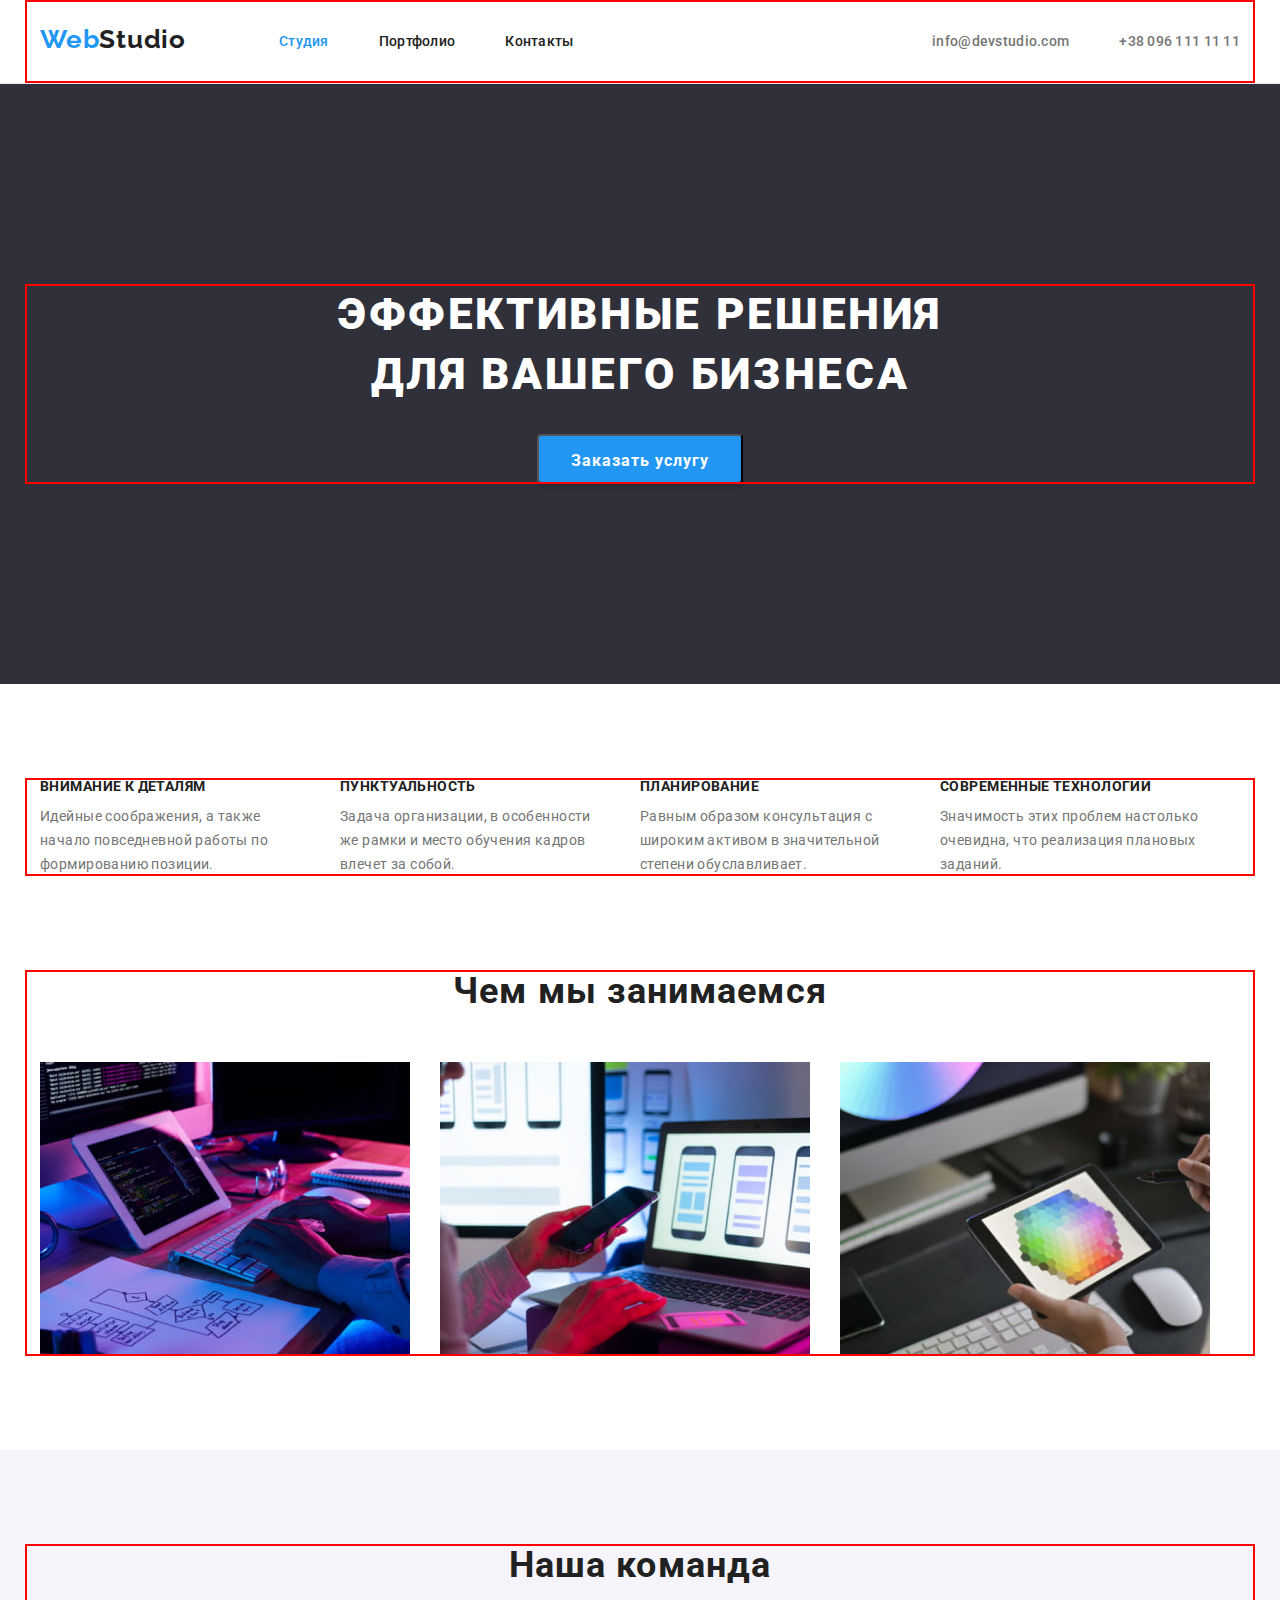
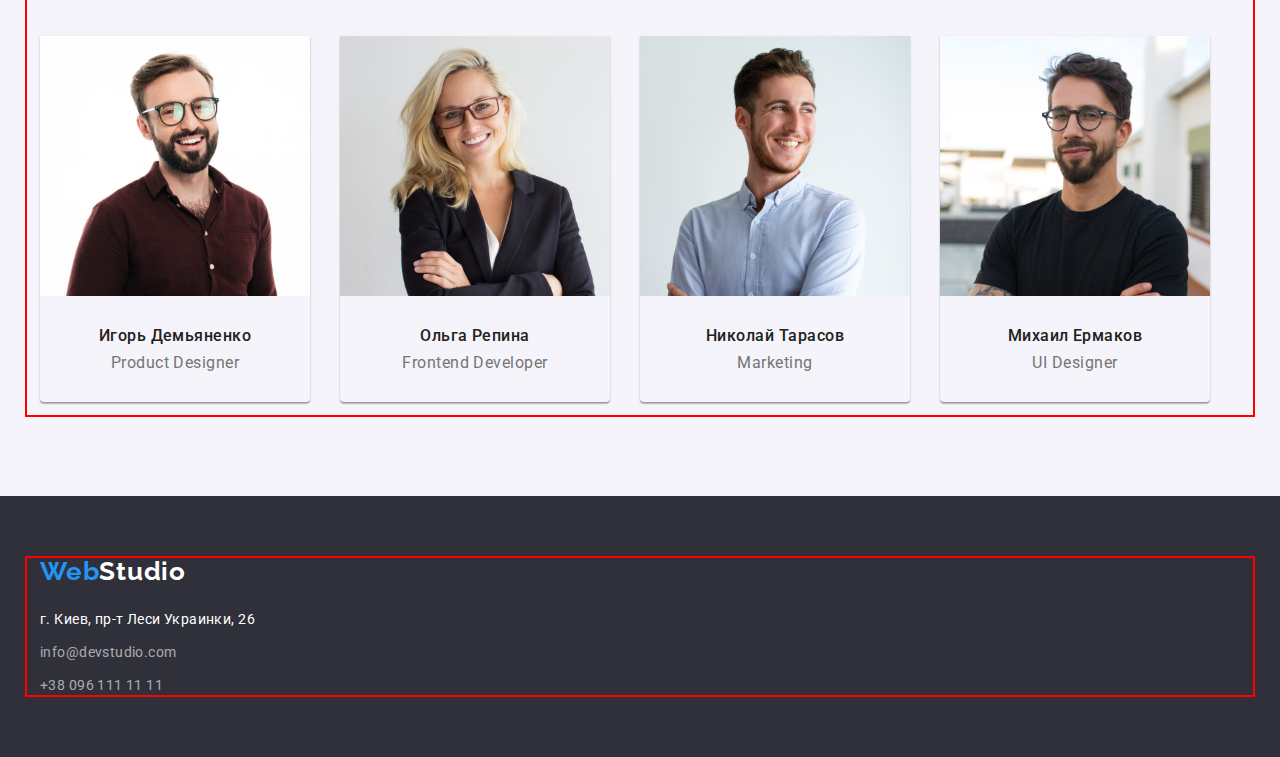
==== index.html @ 6bc3763d "Initial commit" ====
<!DOCTYPE html>
<html lang="ru">
  <head>
    <meta charset="UTF-8" />
    <meta http-equiv="X-UA-Compatible" content="IE=edge" />
    <meta name="viewport" content="width=device-width, initial-scale=1.0" />
    <title>WebStudio</title>

    <!-- Normalize start -->
    <link
      rel="stylesheet"
      href="https://cdnjs.cloudflare.com/ajax/libs/modern-normalize/1.1.0/modern-normalize.min.css"
      integrity="sha512-wpPYUAdjBVSE4KJnH1VR1HeZfpl1ub8YT/NKx4PuQ5NmX2tKuGu6U/JRp5y+Y8XG2tV+wKQpNHVUX03MfMFn9Q=="
      crossorigin="anonymous"
      referrerpolicy="no-referrer"
    />
    <!-- Normalize and -->

    <!--Fonts start-->
    <link rel="preconnect" href="https://fonts.googleapis.com" />
    <link rel="preconnect" href="https://fonts.gstatic.com" crossorigin />
    <link
      href="https://fonts.googleapis.com/css2?family=Raleway:wght@700&family=Roboto:wght@400;500;700;900&display=swap"
      rel="stylesheet"
    />
    <!--Fonts end-->

    <link rel="stylesheet" href="./css/styles.css" />
  </head>
  <body>
    <!--header section-->

    <header class="header">
      <div class="conteiner header-conteiner">
        <nav class="header-nav">
          <ul class="header-list list">
            <li>
              <a class="logo link loglin" href="" lang="en"
                >Web<span class="logo-word link">Studio</span>
              </a>
            </li>
            <li class="header-item">
              <a class="header-link header-link-current link" href="">Студия</a>
            </li>
            <li class="header-item">
              <a class="header-link link" href="./portfolio.html">Портфолио</a>
            </li>
            <li class="header-item">
              <a class="header-link link" href="">Контакты</a>
            </li>
          </ul>
        </nav>

        <ul class="header-contacts list">
          <li>
            <a class="contacts-link link conttel" href="mailto:info@devstudio.com"
              >info@devstudio.com</a
            >
          </li>
          <li><a class="contacts-link link" href="tel:+380961111111">+38 096 111 11 11</a></li>
        </ul>
      </div>
    </header>

    <!--main section-->

    <main>
      <!--hero section-->

      <section class="hero-section">
        <div class="conteiner">
          <h1 class="hero-title">
            Эффективные решения <br />
            для вашего бизнеса
          </h1>

          <button class="btn darc-btn" type="button">Заказать услугу</button>
        </div>
      </section>

      <!--Особенности-->

      <section class="feature-section">
        <div class="conteiner">
          <h2 hidden>Особенности</h2>
          <ul class="feature-list list">
            <li class="feature-item">
              <h2 class="feature-item-title">Внимание к деталям</h2>
              <p class="feature-item-uppertitle">
                Идейные соображения, a также начало повседневной работы по формированию позиции.
              </p>
            </li>

            <li class="feature-item">
              <h2 class="feature-item-title">Пунктуальность</h2>
              <p class="feature-item-uppertitle">
                Задача организации, в особенности же рамки и место обучения кадров влечет за собой.
              </p>
            </li>

            <li class="feature-item">
              <h2 class="feature-item-title">Планирование</h2>
              <p class="feature-item-uppertitle">
                Равным образом консультация с широким активом в значительной степени обуславливает.
              </p>
            </li>

            <li class="feature-item">
              <h2 class="feature-item-title">Современные технологии</h2>
              <p class="feature-item-uppertitle">
                Значимость этих проблем настолько очевидна, что реализация плановых заданий.
              </p>
            </li>
          </ul>
        </div>
      </section>

      <!--Чем мы занимаемся-->

      <section class="about-section">
        <div class="conteiner">
          <h2 class="about-uppertitle">Чем мы занимаемся</h2>
          <ul class="about-list list">
            <li class="about-item">
              <img
                class="about-img"
                src="./images/about/сoding.jpg"
                alt="Программист за своим ПК"
                width="370"
                height="294"
              />
            </li>
            <li class="about-item">
              <img
                class="about-img"
                src="./images/about/design.jpg"
                alt="Разробка мобильного приложения"
                width="370"
                height="294"
              />
            </li>
            <li class="about-item">
              <img
                class="about-img"
                src="./images/about/decoration.jpg"
                alt="Палитра на планшети"
                width="370"
                height="294"
              />
            </li>
          </ul>
        </div>
      </section>

      <!--Наша команда-->

      <section class="team-section">
        <div class="conteiner">
          <h2 class="team-uppertitle">Наша команда</h2>
          <ul class="team-list list">
            <li class="team-item">
              <img
                class="team-img"
                src="./images/team/igor.jpg"
                alt="фото Игорь Демьяненко"
                width="270"
              />
              <div class="team-wrapper">
                <h3 class="team-name">Игорь Демьяненко</h3>
                <p class="team-position" lang="en">Product Designer</p>
              </div>
            </li>

            <li class="team-item">
              <img
                class="team-img"
                src="./images/team/olga.jpg"
                alt="фото Ольга Репина"
                width="270"
              />
              <div class="team-wrapper">
                <h3 class="team-name" lang="en">Ольга Репина</h3>
                <p class="team-position">Frontend Developer</p>
              </div>
            </li>

            <li class="team-item">
              <img
                class="team-img"
                src="./images/team/nikalay.jpg"
                alt="фото Николай Тарасов"
                width="270"
              />
              <div class="team-wrapper">
                <h3 class="team-name">Николай Тарасов</h3>
                <p class="team-position" lang="en">Marketing</p>
              </div>
            </li>

            <li class="team-item">
              <img
                class="team-img"
                src="./images/team/mikhail.jpg"
                alt="фото Михаил Ермаков"
                width="270"
              />
              <div class="team-wrapper">
                <h3 class="team-name">Михаил Ермаков</h3>
                <p class="team-position" lang="en">UI Designer</p>
              </div>
            </li>
          </ul>
        </div>
      </section>
    </main>

    <!--footer section-->

    <footer class="footer">
      <div class="conteiner">
        <a class="logo link footlog" href="" lang="en"
          >Web<span class="footer-logo-word link">Studio</span>
        </a>

        <address class="footer-contacts">
          <ul class="contacts-list list">
            <li class="contacts-item">
              <a
                class="contacts-link-add link"
                href="https://goo.gl/maps/pwJf7TVeDmPE7f2x8"
                target="_blank"
                rel="noopener noreferrer"
                >г. Киев, пр-т Леси Украинки, 26</a
              >
            </li>
            <li class="contacts-item">
              <a class="footer-contacts-link link" href="mailto:info@devstudio.com"
                >info@devstudio.com</a
              >
            </li>
            <li class="contacts-item">
              <a class="footer-contacts-link link" href="tel:+380961111111">+38 096 111 11 11</a>
            </li>
          </ul>
        </address>
      </div>
    </footer>
  </body>
</html>
---- css/styles.css ----
:root {
  /* fonts */
  --main-font: 'Roboto', sans-serif;
  --secondary-font: 'Raleway', sans-serif;

  /* text color */
  --title-text-cl: #212121;
  --uppertitle-cl: #757575;

  /* bg color */
  --grey-bg-cl: #757575;
  --dark-bg-cl: #2f303a;
  --acent-cl: #2196f3;

  /* others */
  --indent: 30px;
  --items: 4;
}

/* reset styles */

a {
  text-decoration: none;
  color: currentColor;
}

h1,
h2,
h3,
h4,
p {
  list-style: none;
  margin: 0;
}
ul {
  list-style: none;
  padding: 0;
  margin: 0;
}

img {
  display: block;
}

.link {
  text-decoration: none;
  color: currentColor;
}

.list {
  list-style: none;
}
.logo {
  font-family: var(--secondary-font);
  color: #2196f3;
  font-weight: 700;
  font-size: 26px;
  line-height: calc(31 / 26);
  letter-spacing: 0.03em;
}

.logo-word {
  color: var(--title-text-cl);
}
.footer-logo-word {
  color: #ffffff;
}

/* base style */

body {
  font-family: var(--main-font);
  color: var(--title-text-cl);
  margin: 0;
}

.conteiner {
  width: 1200px;
  margin-left: auto;
  margin-right: auto;
  padding-left: 15px;
  padding-right: 15px;
  outline: 2px solid red;
  outline-offset: -2px;
}

/* header */

.header {
  border-bottom: 1px solid #ececec;
  background-color: #ffffff;
}

.header-link {
  display: block;
  padding-top: 32px;
  padding-bottom: 32px;

  font-weight: 500;
  font-size: 14px;
  line-height: calc(16 / 12);
  letter-spacing: 0.02em;
  color: var(--title-text-cl);
}

.header-link:hover,
.header-link:focus {
  color: var(--acent-cl);
}

.header-link-current {
  color: var(--acent-cl);
}

.header-conteiner {
  display: flex;
  align-items: center;
}

.header-contacts {
  display: flex;
  margin-left: auto;

  font-weight: 500;
  font-size: 14px;
  line-height: calc(16 / 14);
  letter-spacing: 0.02em;
}

.loglin {
  display: flex;
  margin-top: 24px;
}

.contacts-link {
  color: #757575;
}

.conttel {
  margin-right: 50px;
}

.contacts-link:hover,
.contacts-link:focus {
  color: var(--acent-cl);
}

.header-list {
  display: flex;
}

.header-item {
  margin-left: 93px;
}

.header-list .header-item + .header-item {
  margin-left: 50px;
}

/* btn */

.btn:hover,
.btn:focus {
  background-color: #2587d6;
}
.btn {
  font-family: 'Roboto';
  cursor: pointer;
  font-weight: 700;
  font-size: 16px;
  line-height: calc(30 / 16);
  letter-spacing: 0.06em;
  color: #ffffff;
  background: var(--acent-cl);
}
.light-btn {
  padding-top: 6px;
  padding-bottom: 6px;
  padding-left: 22px;
  padding-right: 22px;

  font-weight: 500;
  font-size: 16px;
  line-height: calc(26 / 16);
  letter-spacing: 0.03em;

  border-radius: 4px;

  color: #212121;
  background: #f5f4fa;
}
.darc-btn {
  text-align: center;
  min-width: 200px;
  height: 50px;
  left: 700px;
  top: 430px;
  padding: 10px 32px;
  box-shadow: 0px 4px 4px rgba(0, 0, 0, 0.15);
  border-radius: 4px;
}

.current-btn {
  background-color: var(--acent-cl);
}

/* hero section */

.hero-section {
  text-align: center;
  padding-top: 200px;
  padding-bottom: 200px;

  color: #ffffff;
  background-color: var(--dark-bg-cl);
}

.hero-title {
  font-weight: 900;
  font-size: 44px;
  line-height: calc(60 / 44);
  letter-spacing: 0.06em;
  text-transform: uppercase;
  margin-bottom: 30px;
}

.feature-section {
  padding-top: 94px;
  padding-bottom: 94px;
}

.feature-item-title {
  font-weight: 700;
  font-size: 14px;
  line-height: calc(16 / 14);
  letter-spacing: 0.03em;
  text-transform: uppercase;
  color: #212121;
  margin-bottom: 10px;
}

.feature-item-uppertitle {
  font-weight: 400;
  font-size: 14px;
  line-height: calc(24 / 14);
  letter-spacing: 0.03em;
  color: #757575;
}

.feature-item {
  width: 270px;
  margin-right: 30px;
}

.feature-list {
  display: flex;
}

.feature-item:last-child {
  margin-right: 0;
}

.about-list {
  display: flex;
}

.about-item {
  width: 370px;
}

.about-list .about-item + .about-item {
  margin-left: 30px;
}

.team-section {
  background-color: #f5f4fa;
  padding-top: 94px;
  padding-bottom: 94px;
}

.about-section {
  padding-bottom: 94px;
}

.team-uppertitle {
  margin-bottom: 50px;
  text-align: center;
}

.about-uppertitle {
  margin-bottom: 50px;
  text-align: center;
}

.about-uppertitle,
.team-uppertitle {
  font-weight: 700;
  font-size: 36px;
  line-height: calc(42 / 36);
  letter-spacing: 0.03em;
  color: #212121;
}

.team-name {
  margin-bottom: 8px;
  text-align: center;
  font-weight: 500;
  font-size: 16px;
  line-height: calc(19 / 16);
  letter-spacing: 0.03em;

  color: #212121;
}
.team-position {
  text-align: center;
  font-weight: 400;
  font-size: 16px;
  line-height: calc(19 / 16);
  letter-spacing: 0.03em;

  color: #757575;
}

.team-list {
  display: flex;
  margin: -15px;
}

.team-item {
  margin: 15px;
  box-shadow: 0px 1px 3px rgba(0, 0, 0, 0.12), 0px 1px 1px rgba(0, 0, 0, 0.14),
    0px 2px 1px rgba(0, 0, 0, 0.2);
  border-radius: 0px 0px 4px 4px;
}

.team-wrapper {
  padding-top: 30px;
  padding-bottom: 30px;
  padding-left: 5px;
  padding-right: 5px;
}

/* footer */

.footer {
  background-color: var(--dark-bg-cl);
  padding-top: 60px;
  padding-bottom: 60px;
}

.footlog {
  display: flex;
  margin-bottom: 20px;
}

.contacts-list {
  font-family: 'Roboto';
  font-style: normal;
  font-weight: 400;
  font-size: 14px;
  line-height: calc(24 / 14);
  letter-spacing: 0.03em;
  color: #ffffff;
}
.contacts-link-add {
  font-family: 'Roboto';
  font-style: normal;
  font-weight: 400;
  font-size: 14px;
  line-height: calc(24 / 14);
  letter-spacing: 0.03em;
}
.footer-contacts-link {
  color: rgba(255, 255, 255, 0.6);
}

.contacts-list .contacts-item + .contacts-item {
  margin-top: 9px;
}

/* Портфолио */

.portfolio-sections {
  padding-top: 94px;
  padding-bottom: 94px;
}

.portfolio-title {
  margin-bottom: 4px;
  font-weight: 700;
  font-size: 18px;
  line-height: calc(36 / 18);
  letter-spacing: 0.06em;
  color: #212121;
}

.portfolio-subtitle {
  font-weight: 400;
  font-size: 16px;
  line-height: calc(30 / 16);
  letter-spacing: 0.03em;
  color: #757575;
}

.portfolio-menu {
  margin-bottom: 50px;
  display: flex;
  justify-content: center;
  gap: 8px;
}

.content-list {
  box-sizing: border-box;
  flex-basis: calc((100% - var(--indent) * (var(--items) - 1)) / var(--items));
}

.portfolio-content {
  display: flex;
  flex-wrap: wrap;
  gap: var(--indent);
}

.flex-portfolio {
  border: 1px solid #eeeeee;
  border-top: none;
  padding: 20px 24px;
}

/* Контакты */
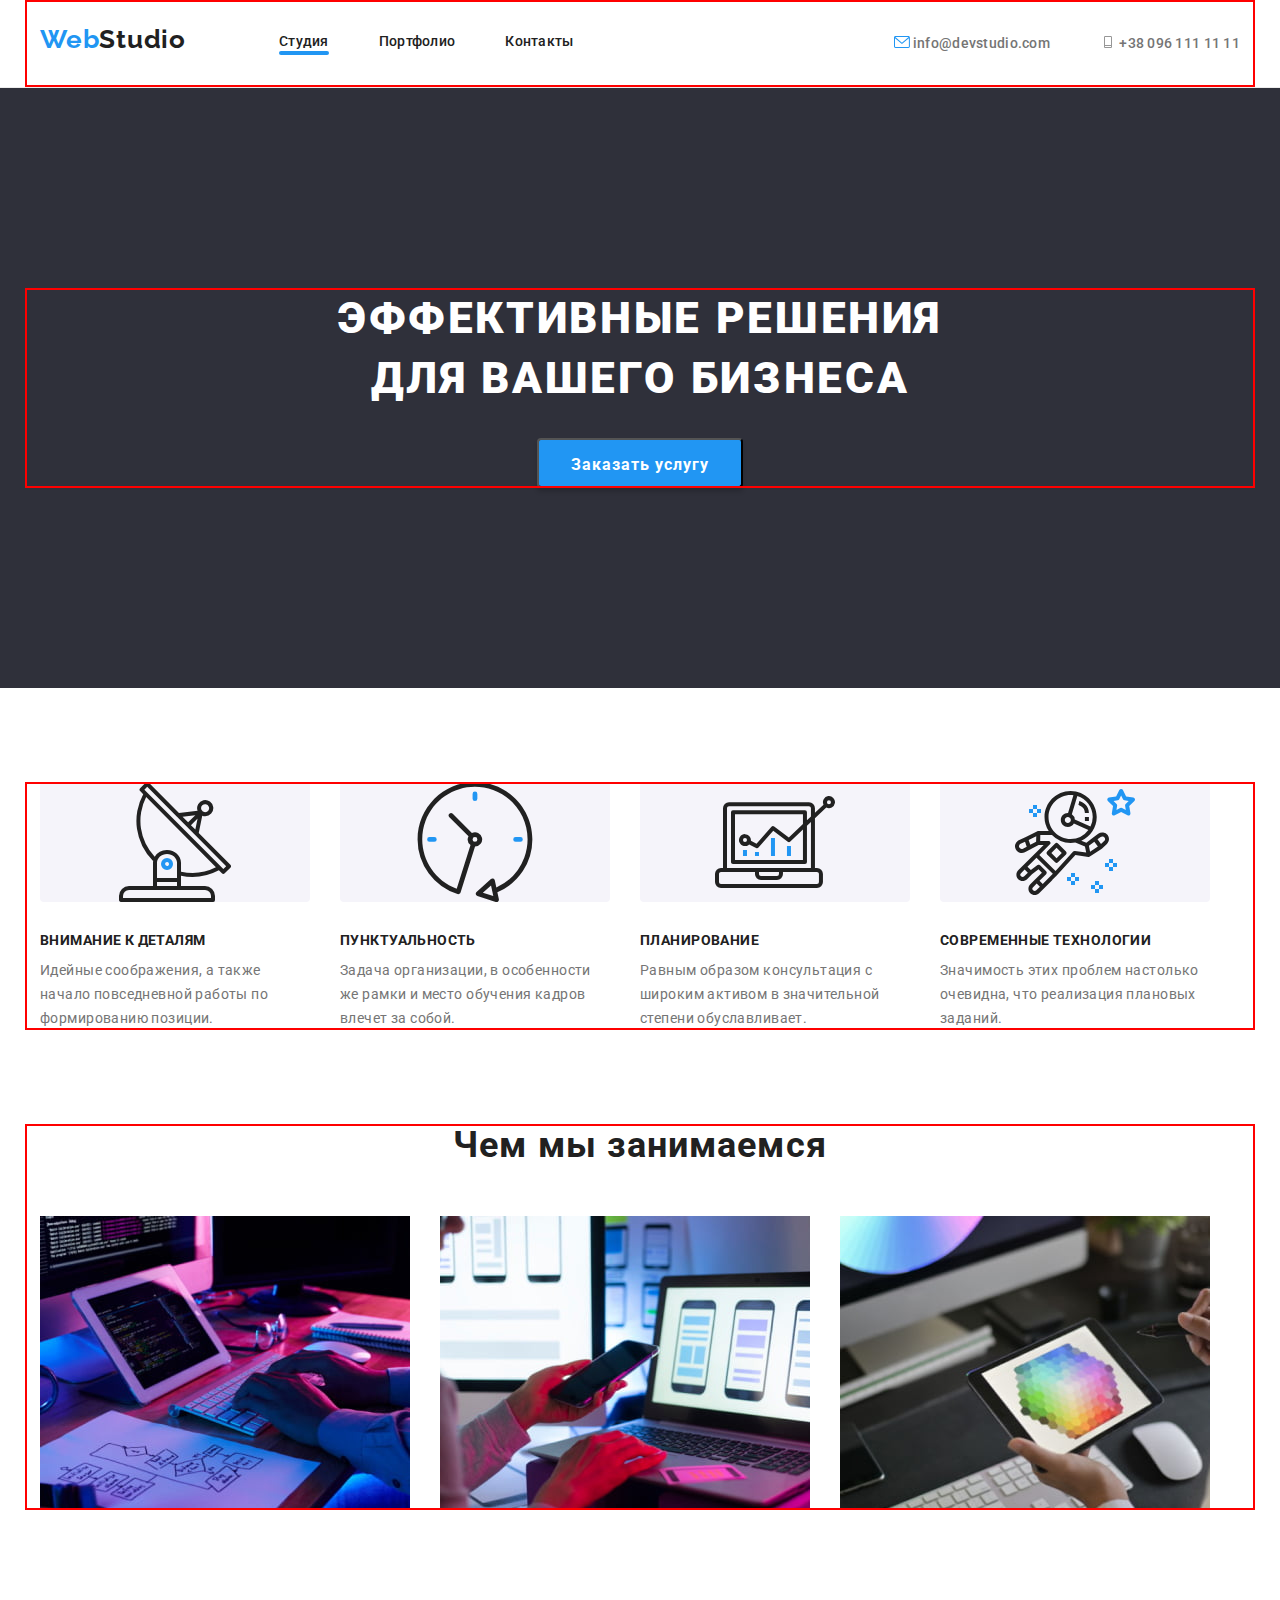
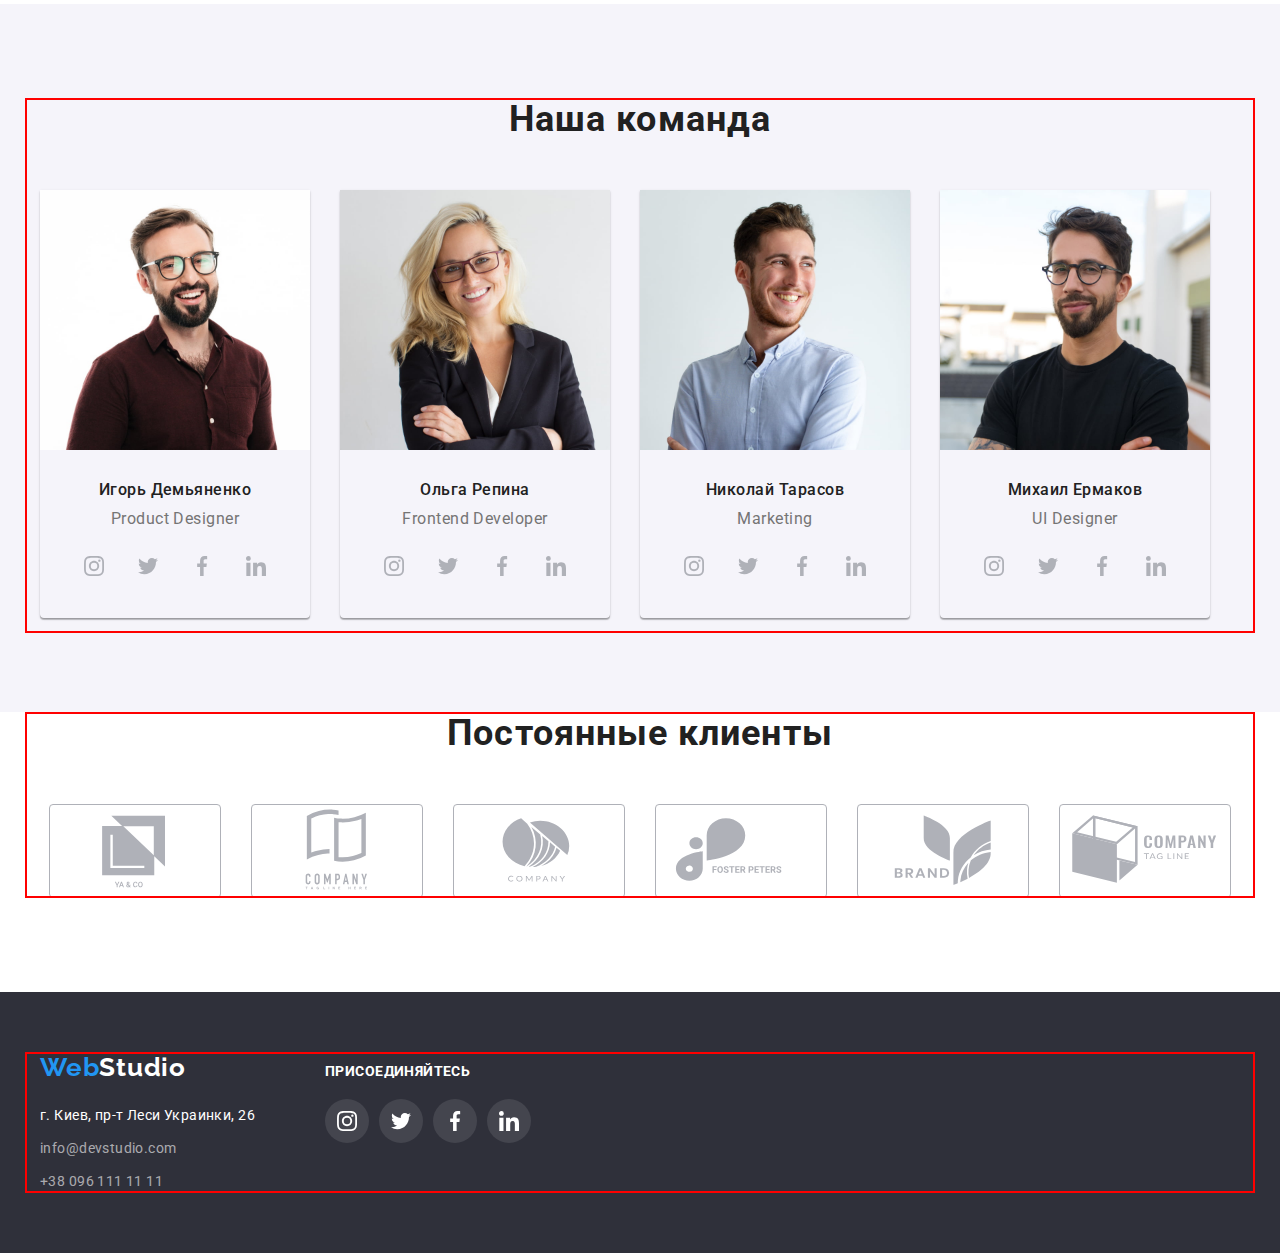
==== commit b64b6757: "4" ====
--- a/index.html
+++ b/index.html
@@ -27,6 +27,7 @@
 
     <link rel="stylesheet" href="./css/styles.css" />
   </head>
+
   <body>
     <!--header section-->
 
@@ -53,11 +54,21 @@
 
         <ul class="header-contacts list">
           <li>
-            <a class="contacts-link link conttel" href="mailto:info@devstudio.com"
-              >info@devstudio.com</a
+            <a class="contacts-link link conttel" href="mailto:info@devstudio.com">
+              <svg class="header-icon icon" width="16" height="12">
+                <use href="./images/icons.svg#icon-envelope-hover"></use>
+              </svg>
+              info@devstudio.com
+            </a>
+          </li>
+          <li>
+            <a class="contacts-link link" href="tel:+380961111111">
+              <svg class="header-icon" width="16" height="12">
+                <use href="./images/icons.svg#icon-vector"></use>
+              </svg>
+              +38 096 111 11 11</a
             >
           </li>
-          <li><a class="contacts-link link" href="tel:+380961111111">+38 096 111 11 11</a></li>
         </ul>
       </div>
     </header>
@@ -85,6 +96,16 @@
           <h2 hidden>Особенности</h2>
           <ul class="feature-list list">
             <li class="feature-item">
+              <a
+                class="feature-link link"
+                href=""
+                target="_blank"
+                rel="noopener noreferrer"
+                aria-label="icon-antenna"
+              >
+                <svg class="feature-icon" width="270" height="120">
+                  <use href="./images/icons.svg#icon-antenna"></use></svg
+              ></a>
               <h2 class="feature-item-title">Внимание к деталям</h2>
               <p class="feature-item-uppertitle">
                 Идейные соображения, a также начало повседневной работы по формированию позиции.
@@ -92,6 +113,16 @@
             </li>
 
             <li class="feature-item">
+              <a
+                class="feature-link link"
+                href=""
+                target="_blank"
+                rel="noopener noreferrer"
+                aria-label="icon-clock"
+              >
+                <svg class="feature-icon" width="270" height="120">
+                  <use href="./images/icons.svg#icon-clock"></use></svg
+              ></a>
               <h2 class="feature-item-title">Пунктуальность</h2>
               <p class="feature-item-uppertitle">
                 Задача организации, в особенности же рамки и место обучения кадров влечет за собой.
@@ -99,6 +130,16 @@
             </li>
 
             <li class="feature-item">
+              <a
+                class="feature-link link"
+                href=""
+                target="_blank"
+                rel="noopener noreferrer"
+                aria-label="icon-diagram"
+              >
+                <svg class="feature-icon" width="270" height="120">
+                  <use href="./images/icons.svg#icon-diagram"></use></svg
+              ></a>
               <h2 class="feature-item-title">Планирование</h2>
               <p class="feature-item-uppertitle">
                 Равным образом консультация с широким активом в значительной степени обуславливает.
@@ -106,6 +147,16 @@
             </li>
 
             <li class="feature-item">
+              <a
+                class="feature-link link"
+                href=""
+                target="_blank"
+                rel="noopener noreferrer"
+                aria-label="icon-astronaut"
+              >
+                <svg class="feature-icon" width="270" height="120">
+                  <use href="./images/icons.svg#icon-astronaut"></use></svg
+              ></a>
               <h2 class="feature-item-title">Современные технологии</h2>
               <p class="feature-item-uppertitle">
                 Значимость этих проблем настолько очевидна, что реализация плановых заданий.
@@ -168,6 +219,57 @@
               <div class="team-wrapper">
                 <h3 class="team-name">Игорь Демьяненко</h3>
                 <p class="team-position" lang="en">Product Designer</p>
+                <ul class="socials-list">
+                  <li class="socials-item">
+                    <a
+                      class="socials-link link"
+                      href=""
+                      target="_blank"
+                      rel="noopener noreferrer"
+                      aria-label="instagram"
+                    >
+                      <svg class="socials-icon" width="20" height="20">
+                        <use href="./images/icons.svg#icon-instagram"></use>
+                      </svg>
+                    </a>
+                  </li>
+                  <li class="socials-item">
+                    <a
+                      class="socials-link link"
+                      href=""
+                      target="_blank"
+                      rel="noopener noreferrer"
+                      aria-label="twitter"
+                    >
+                      <svg class="socials-icon" width="20" height="20">
+                        <use href="./images/icons.svg#icon-twitter"></use></svg
+                    ></a>
+                  </li>
+                  <li class="socials-item">
+                    <a
+                      class="socials-link link"
+                      href=""
+                      target="_blank"
+                      rel="noopener noreferrer"
+                      aria-label="facebook"
+                    >
+                      <svg class="socials-icon" width="20" height="20">
+                        <use href="./images/icons.svg#icon-facebook"></use></svg
+                    ></a>
+                  </li>
+                  <li class="socials-item">
+                    <a
+                      class="socials-link link"
+                      href=""
+                      target="_blank"
+                      rel="noopener noreferrer"
+                      aria-label="linkedin"
+                    >
+                      <svg class="socials-icon" width="20" height="20">
+                        <use href="./images/icons.svg#icon-linkedin"></use></svg
+                    ></a>
+                  </li>
+                </ul>
               </div>
             </li>
 
@@ -181,6 +283,57 @@
               <div class="team-wrapper">
                 <h3 class="team-name" lang="en">Ольга Репина</h3>
                 <p class="team-position">Frontend Developer</p>
+                <ul class="socials-list">
+                  <li class="socials-item">
+                    <a
+                      class="socials-link link"
+                      href=""
+                      target="_blank"
+                      rel="noopener noreferrer"
+                      aria-label="instagram"
+                    >
+                      <svg class="socials-icon" width="20" height="20">
+                        <use href="./images/icons.svg#icon-instagram"></use>
+                      </svg>
+                    </a>
+                  </li>
+                  <li class="socials-item">
+                    <a
+                      class="socials-link link"
+                      href=""
+                      target="_blank"
+                      rel="noopener noreferrer"
+                      aria-label="twitter"
+                    >
+                      <svg class="socials-icon" width="20" height="20">
+                        <use href="./images/icons.svg#icon-twitter"></use></svg
+                    ></a>
+                  </li>
+                  <li class="socials-item">
+                    <a
+                      class="socials-link link"
+                      href=""
+                      target="_blank"
+                      rel="noopener noreferrer"
+                      aria-label="facebook"
+                    >
+                      <svg class="socials-icon" width="20" height="20">
+                        <use href="./images/icons.svg#icon-facebook"></use></svg
+                    ></a>
+                  </li>
+                  <li class="socials-item">
+                    <a
+                      class="socials-link link"
+                      href=""
+                      target="_blank"
+                      rel="noopener noreferrer"
+                      aria-label="linkedin"
+                    >
+                      <svg class="socials-icon" width="20" height="20">
+                        <use href="./images/icons.svg#icon-linkedin"></use></svg
+                    ></a>
+                  </li>
+                </ul>
               </div>
             </li>
 
@@ -194,6 +347,57 @@
               <div class="team-wrapper">
                 <h3 class="team-name">Николай Тарасов</h3>
                 <p class="team-position" lang="en">Marketing</p>
+                <ul class="socials-list">
+                  <li class="socials-item">
+                    <a
+                      class="socials-link link"
+                      href=""
+                      target="_blank"
+                      rel="noopener noreferrer"
+                      aria-label="instagram"
+                    >
+                      <svg class="socials-icon" width="20" height="20">
+                        <use href="./images/icons.svg#icon-instagram"></use>
+                      </svg>
+                    </a>
+                  </li>
+                  <li class="socials-item">
+                    <a
+                      class="socials-link link"
+                      href=""
+                      target="_blank"
+                      rel="noopener noreferrer"
+                      aria-label="twitter"
+                    >
+                      <svg class="socials-icon" width="20" height="20">
+                        <use href="./images/icons.svg#icon-twitter"></use></svg
+                    ></a>
+                  </li>
+                  <li class="socials-item">
+                    <a
+                      class="socials-link link"
+                      href=""
+                      target="_blank"
+                      rel="noopener noreferrer"
+                      aria-label="facebook"
+                    >
+                      <svg class="socials-icon" width="20" height="20">
+                        <use href="./images/icons.svg#icon-facebook"></use></svg
+                    ></a>
+                  </li>
+                  <li class="socials-item">
+                    <a
+                      class="socials-link link"
+                      href=""
+                      target="_blank"
+                      rel="noopener noreferrer"
+                      aria-label="linkedin"
+                    >
+                      <svg class="socials-icon" width="20" height="20">
+                        <use href="./images/icons.svg#icon-linkedin"></use></svg
+                    ></a>
+                  </li>
+                </ul>
               </div>
             </li>
 
@@ -207,6 +411,57 @@
               <div class="team-wrapper">
                 <h3 class="team-name">Михаил Ермаков</h3>
                 <p class="team-position" lang="en">UI Designer</p>
+                <ul class="socials-list">
+                  <li class="socials-item">
+                    <a
+                      class="socials-link link"
+                      href=""
+                      target="_blank"
+                      rel="noopener noreferrer"
+                      aria-label="instagram"
+                    >
+                      <svg class="socials-icon" width="20" height="20">
+                        <use href="./images/icons.svg#icon-instagram"></use>
+                      </svg>
+                    </a>
+                  </li>
+                  <li class="socials-item">
+                    <a
+                      class="socials-link link"
+                      href=""
+                      target="_blank"
+                      rel="noopener noreferrer"
+                      aria-label="twitter"
+                    >
+                      <svg class="socials-icon" width="20" height="20">
+                        <use href="./images/icons.svg#icon-twitter"></use></svg
+                    ></a>
+                  </li>
+                  <li class="socials-item">
+                    <a
+                      class="socials-link link"
+                      href=""
+                      target="_blank"
+                      rel="noopener noreferrer"
+                      aria-label="facebook"
+                    >
+                      <svg class="socials-icon" width="20" height="20">
+                        <use href="./images/icons.svg#icon-facebook"></use></svg
+                    ></a>
+                  </li>
+                  <li class="socials-item">
+                    <a
+                      class="socials-link link"
+                      href=""
+                      target="_blank"
+                      rel="noopener noreferrer"
+                      aria-label="linkedin"
+                    >
+                      <svg class="socials-icon" width="20" height="20">
+                        <use href="./images/icons.svg#icon-linkedin"></use></svg
+                    ></a>
+                  </li>
+                </ul>
               </div>
             </li>
           </ul>
@@ -214,35 +469,179 @@
       </section>
     </main>
 
+    <!--Постоянные клиенты-->
+
+    <section class="clients-section">
+      <div class="conteiner">
+        <h2 class="clients-uppertitle">Постоянные клиенты</h2>
+        <ul class="clients-list list">
+          <li class="clients-item">
+            <a
+              class="clients-link link"
+              href=""
+              target="_blank"
+              rel="noopener noreferrer"
+              aria-label="logo-1"
+            >
+              <svg class="clients-icon" width="170" height="92">
+                <use href="./images/icons.svg#icon-logo-1"></use>
+              </svg>
+            </a>
+          </li>
+          <li class="clients-item">
+            <a
+              class="clients-link link"
+              href=""
+              target="_blank"
+              rel="noopener noreferrer"
+              aria-label="logo-2"
+            >
+              <svg class="clients-icon" width="170" height="92">
+                <use href="./images/icons.svg#icon-logo-2"></use>
+              </svg>
+            </a>
+          </li>
+          <li class="clients-item">
+            <a
+              class="clients-link link"
+              href=""
+              target="_blank"
+              rel="noopener noreferrer"
+              aria-label="logo-3"
+            >
+              <svg class="clients-icon" width="170" height="92">
+                <use href="./images/icons.svg#icon-logo-3"></use>
+              </svg>
+            </a>
+          </li>
+          <li class="clients-item">
+            <a
+              class="clients-link link"
+              href=""
+              target="_blank"
+              rel="noopener noreferrer"
+              aria-label="logo-4"
+            >
+              <svg class="clients-icon icon-logo-4" width="170" height="92">
+                <use href="./images/icons.svg#icon-logo-4"></use>
+              </svg>
+            </a>
+          </li>
+          <li class="clients-item">
+            <a
+              class="clients-link link"
+              href=""
+              target="_blank"
+              rel="noopener noreferrer"
+              aria-label="logo-5"
+            >
+              <svg class="clients-icon" width="170" height="92">
+                <use href="./images/icons.svg#icon-logo-5"></use>
+              </svg>
+            </a>
+          </li>
+          <li class="clients-item">
+            <a
+              class="clients-link link"
+              href=""
+              target="_blank"
+              rel="noopener noreferrer"
+              aria-label="logo-6"
+            >
+              <svg class="clients-icon" width="170" height="92">
+                <use href="./images/icons.svg#icon-logo-6"></use>
+              </svg>
+            </a>
+          </li>
+        </ul>
+      </div>
+    </section>
+
     <!--footer section-->
 
     <footer class="footer">
-      <div class="conteiner">
-        <a class="logo link footlog" href="" lang="en"
-          >Web<span class="footer-logo-word link">Studio</span>
-        </a>
-
-        <address class="footer-contacts">
-          <ul class="contacts-list list">
-            <li class="contacts-item">
-              <a
-                class="contacts-link-add link"
-                href="https://goo.gl/maps/pwJf7TVeDmPE7f2x8"
-                target="_blank"
-                rel="noopener noreferrer"
-                >г. Киев, пр-т Леси Украинки, 26</a
-              >
-            </li>
-            <li class="contacts-item">
-              <a class="footer-contacts-link link" href="mailto:info@devstudio.com"
-                >info@devstudio.com</a
-              >
-            </li>
-            <li class="contacts-item">
-              <a class="footer-contacts-link link" href="tel:+380961111111">+38 096 111 11 11</a>
+      <div class="conteiner foot-cont">
+        <div class="footer-conteiner">
+          <a class="logo link footlog" href="" lang="en"
+            >Web<span class="footer-logo-word link">Studio</span>
+          </a>
+
+          <address class="footer-contacts">
+            <ul class="contacts-list list">
+              <li class="contacts-item">
+                <a
+                  class="contacts-link-add link"
+                  href="https://goo.gl/maps/pwJf7TVeDmPE7f2x8"
+                  target="_blank"
+                  rel="noopener noreferrer"
+                  >г. Киев, пр-т Леси Украинки, 26</a
+                >
+              </li>
+              <li class="contacts-item">
+                <a class="footer-contacts-link link" href="mailto:info@devstudio.com"
+                  >info@devstudio.com</a
+                >
+              </li>
+              <li class="contacts-item">
+                <a class="footer-contacts-link link" href="tel:+380961111111">+38 096 111 11 11</a>
+              </li>
+            </ul>
+          </address>
+        </div>
+        <div class="conteiner-socials">
+          <h4 class="footer-socials">присоединяйтесь</h4>
+          <ul class="footer-socials-list">
+            <li class="footer-socials-item">
+              <a
+                class="footer-socials-link link"
+                href=""
+                target="_blank"
+                rel="noopener noreferrer"
+                aria-label="instagram"
+              >
+                <svg class="footer-socials-icon" width="20" height="20">
+                  <use href="./images/icons.svg#icon-instagram"></use>
+                </svg>
+              </a>
+            </li>
+            <li class="footer-socials-item">
+              <a
+                class="footer-socials-link link"
+                href=""
+                target="_blank"
+                rel="noopener noreferrer"
+                aria-label="twitter"
+              >
+                <svg class="footer-socials-icon" width="20" height="20">
+                  <use href="./images/icons.svg#icon-twitter"></use></svg
+              ></a>
+            </li>
+            <li class="footer-socials-item">
+              <a
+                class="footer-socials-link link"
+                href=""
+                target="_blank"
+                rel="noopener noreferrer"
+                aria-label="facebook"
+              >
+                <svg class="footer-socials-icon" width="20" height="20">
+                  <use href="./images/icons.svg#icon-facebook"></use></svg
+              ></a>
+            </li>
+            <li class="footer-socials-item">
+              <a
+                class="footer-socials-link link"
+                href=""
+                target="_blank"
+                rel="noopener noreferrer"
+                aria-label="linkedin"
+              >
+                <svg class="footer-socials-icon" width="20" height="20">
+                  <use href="./images/icons.svg#icon-linkedin"></use></svg
+              ></a>
             </li>
           </ul>
-        </address>
+        </div>
       </div>
     </footer>
   </body>
--- a/css/styles.css
+++ b/css/styles.css
@@ -108,8 +108,18 @@
   color: var(--acent-cl);
 }
 
-.header-link-current {
+.header-icon:hover,
+.header-icon:focus .header-link-current {
   color: var(--acent-cl);
+}
+
+.header-link-current::after {
+  content: ' ';
+  display: block;
+  width: 100%;
+  height: 4px;
+  border-radius: 2px;
+  background-color: var(--acent-cl);
 }
 
 .header-conteiner {
@@ -236,6 +246,7 @@
   letter-spacing: 0.03em;
   text-transform: uppercase;
   color: #212121;
+  margin-top: 30px;
   margin-bottom: 10px;
 }
 
@@ -287,13 +298,11 @@
   text-align: center;
 }
 
-.about-uppertitle {
+.about-uppertitle,
+.team-uppertitle,
+.clients-uppertitle {
   margin-bottom: 50px;
   text-align: center;
-}
-
-.about-uppertitle,
-.team-uppertitle {
   font-weight: 700;
   font-size: 36px;
   line-height: calc(42 / 36);
@@ -302,7 +311,7 @@
 }
 
 .team-name {
-  margin-bottom: 8px;
+  margin-bottom: 10px;
   text-align: center;
   font-weight: 500;
   font-size: 16px;
@@ -312,6 +321,7 @@
   color: #212121;
 }
 .team-position {
+  margin-bottom: 16px;
   text-align: center;
   font-weight: 400;
   font-size: 16px;
@@ -414,6 +424,12 @@
   flex-basis: calc((100% - var(--indent) * (var(--items) - 1)) / var(--items));
 }
 
+.content-list:hover,
+.content-list:focus {
+  box-shadow: 0px 1px 1px rgba(0, 0, 0, 0.12), 0px 4px 4px rgba(0, 0, 0, 0.06),
+    1px 4px 6px rgba(0, 0, 0, 0.16);
+}
+
 .portfolio-content {
   display: flex;
   flex-wrap: wrap;
@@ -427,3 +443,150 @@
 }
 
 /* Контакты */
+
+/* socials icons */
+
+.contacts-link {
+  align-items: center;
+}
+
+.socials-link {
+  display: flex;
+  align-items: center;
+  justify-content: center;
+
+  width: 44px;
+  height: 44px;
+  color: #afb1b8;
+  border-radius: 50%;
+}
+.socials-list {
+  display: flex;
+  align-items: center;
+  justify-content: center;
+  gap: 10px;
+}
+
+.socials-link:hover,
+.socials-link:focus {
+  color: #ffffff;
+  background-color: #2196f3;
+}
+
+.socials-icon {
+  fill: currentColor;
+}
+
+.conteiner-socials {
+  align-items: baseline;
+  display: flex;
+  justify-content: center;
+}
+
+.footer-socials {
+  margin-bottom: 20px;
+  font-weight: 700;
+  font-size: 14px;
+  line-height: calc(16 / 14);
+  letter-spacing: 0.03em;
+  text-transform: uppercase;
+  color: #ffffff;
+}
+
+.footer-socials-link {
+  display: flex;
+  align-items: center;
+  justify-content: center;
+
+  width: 44px;
+  height: 44px;
+  color: #ffffff;
+  background: rgba(255, 255, 255, 0.1);
+  border-radius: 50%;
+}
+.footer-socials-list {
+  display: flex;
+  align-items: center;
+  justify-content: center;
+  gap: 10px;
+}
+
+.footer-socials-link:hover,
+.footer-socials-link:focus {
+  color: #ffffff;
+  background-color: #2196f3;
+}
+
+.footer-socials-icon {
+  fill: currentColor;
+}
+
+.foot-cont {
+  display: flex;
+  align-items: baseline;
+  gap: 70px;
+}
+
+.conteiner-socials {
+  display: inline-block;
+  flex-wrap: wrap;
+}
+
+.clients-section {
+  padding-bottom: 94px;
+  background: #ffffff;
+}
+
+.clients-link {
+  display: flex;
+  align-items: center;
+  justify-content: center;
+  color: #afb1b8;
+  border: 1px solid #afb1b8;
+  border-radius: 4px;
+}
+.clients-list {
+  display: flex;
+  align-items: center;
+  justify-content: center;
+  gap: 30px;
+}
+
+.clients-link:hover,
+.clients-link:focus {
+  color: #ffffff;
+}
+
+.clients-icon {
+  fill: currentColor;
+}
+
+.feature-link {
+  display: flex;
+  align-items: center;
+  justify-content: center;
+  background: #f5f4fa;
+  border-radius: 4px;
+}
+
+.icon-logo-4 {
+  --color2: #afb1b8;
+}
+
+.clients-icon:hover {
+  --color3: var(--acent-cl);
+  --color2: var(--acent-cl);
+}
+
+.feature-icon:hover {
+  stroke: var(--acent-cl);
+}
+
+.icon-letter {
+  --color1: #afb1b8;
+}
+
+.header-icon:hover {
+  --color1: var(--acent-cl);
+  --color2: var(--acent-cl);
+}
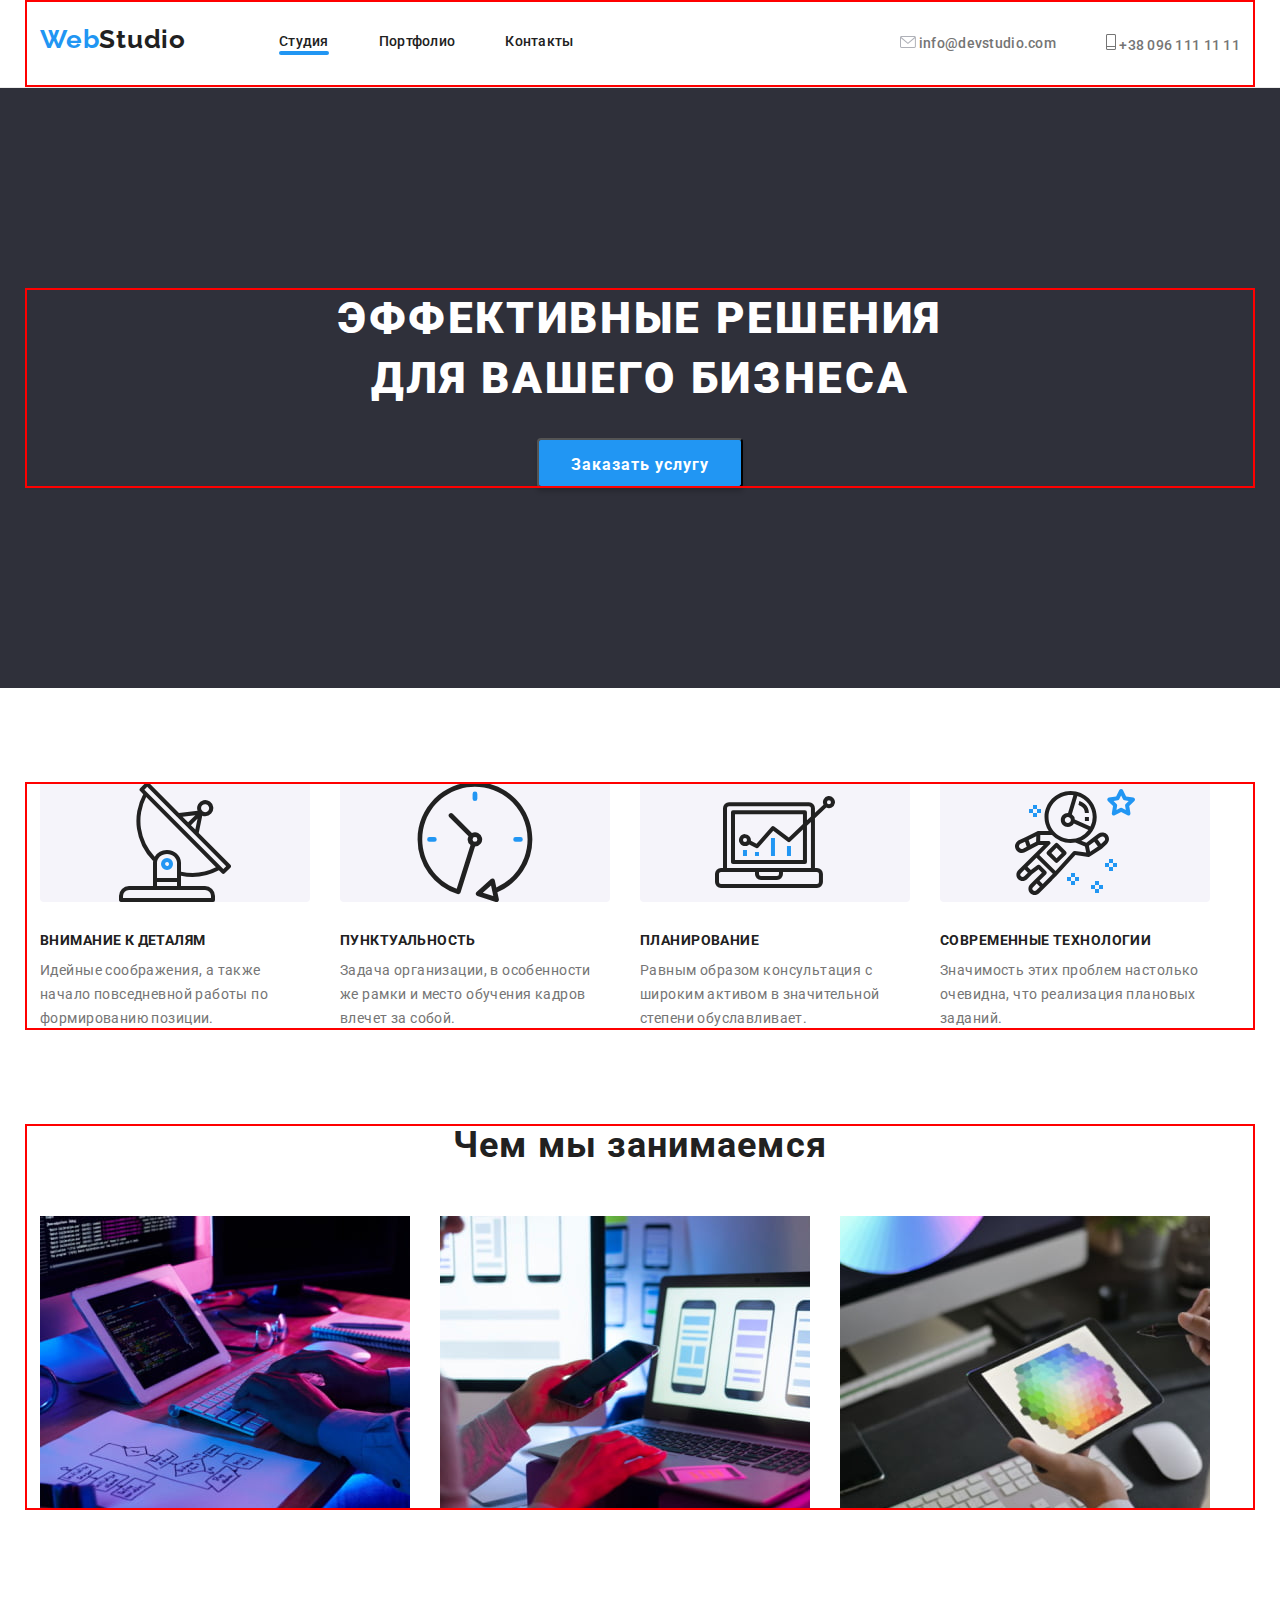
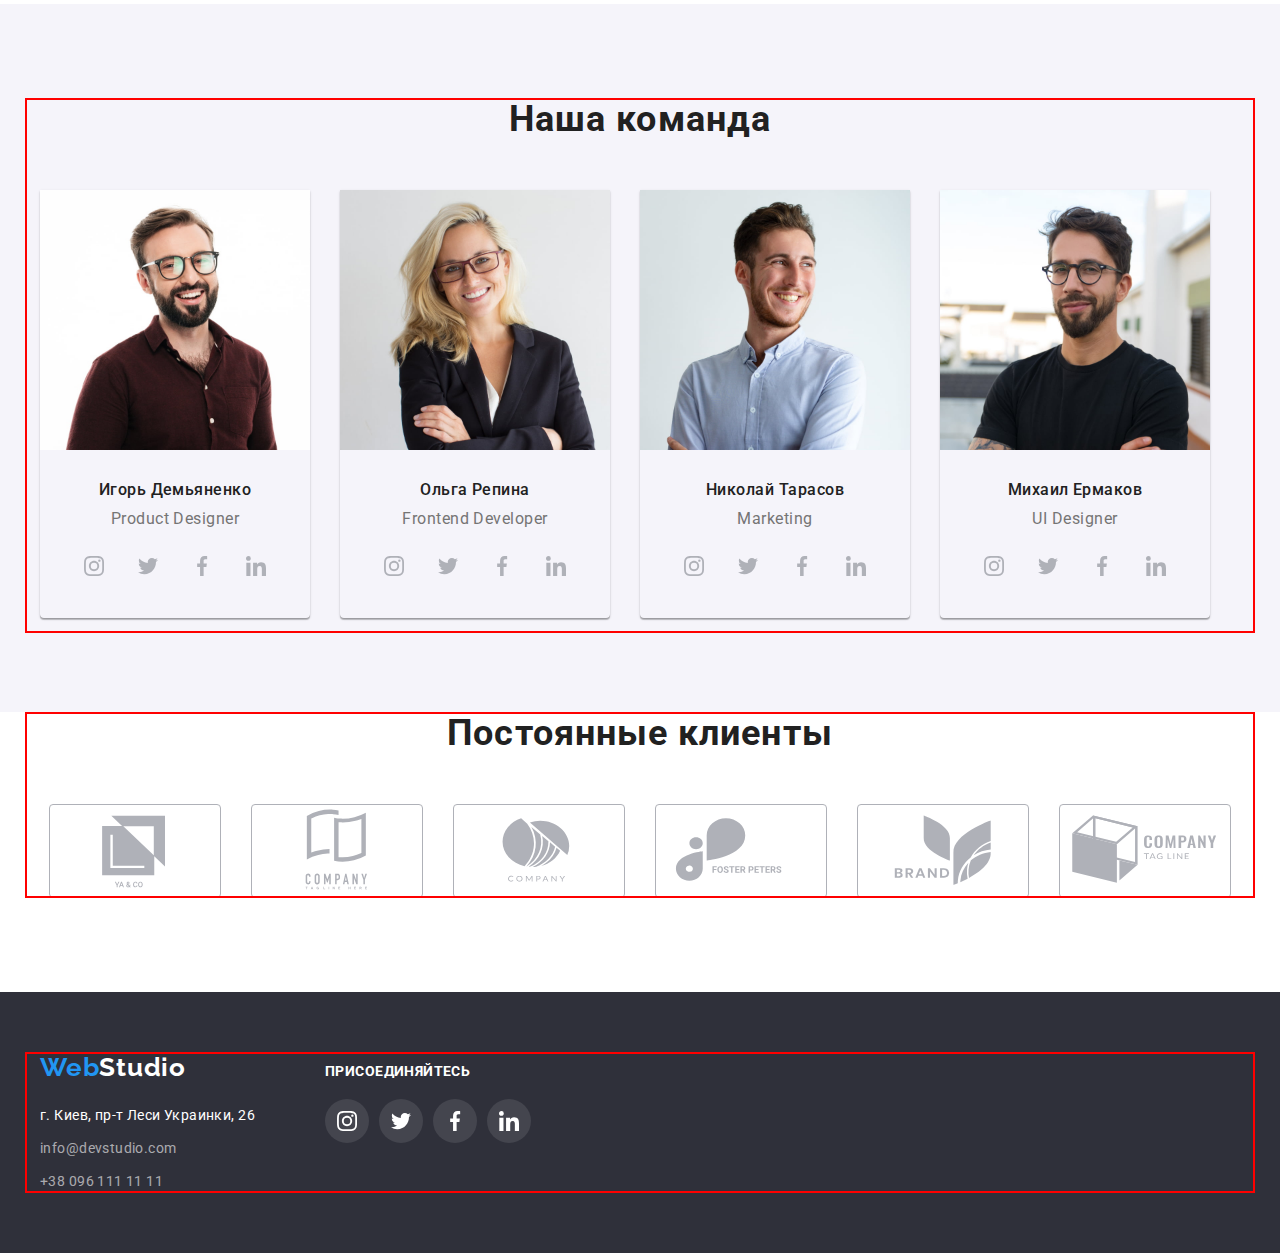
==== commit 0deffa5c: "new" ====
--- a/index.html
+++ b/index.html
@@ -55,7 +55,7 @@
         <ul class="header-contacts list">
           <li>
             <a class="contacts-link link conttel" href="mailto:info@devstudio.com">
-              <svg class="header-icon icon" width="16" height="12">
+              <svg class="header-icon icon icon-letter" width="16" height="12">
                 <use href="./images/icons.svg#icon-envelope-hover"></use>
               </svg>
               info@devstudio.com
@@ -63,7 +63,7 @@
           </li>
           <li>
             <a class="contacts-link link" href="tel:+380961111111">
-              <svg class="header-icon" width="16" height="12">
+              <svg class="header-icon" width="10" height="16">
                 <use href="./images/icons.svg#icon-vector"></use>
               </svg>
               +38 096 111 11 11</a
--- a/css/styles.css
+++ b/css/styles.css
@@ -130,7 +130,7 @@
 .header-contacts {
   display: flex;
   margin-left: auto;
-
+  align-items: center;
   font-weight: 500;
   font-size: 14px;
   line-height: calc(16 / 14);
@@ -586,7 +586,8 @@
   --color1: #afb1b8;
 }
 
-.header-icon:hover {
+.header-icon:hover,
+.header-icon:focus {
   --color1: var(--acent-cl);
   --color2: var(--acent-cl);
 }
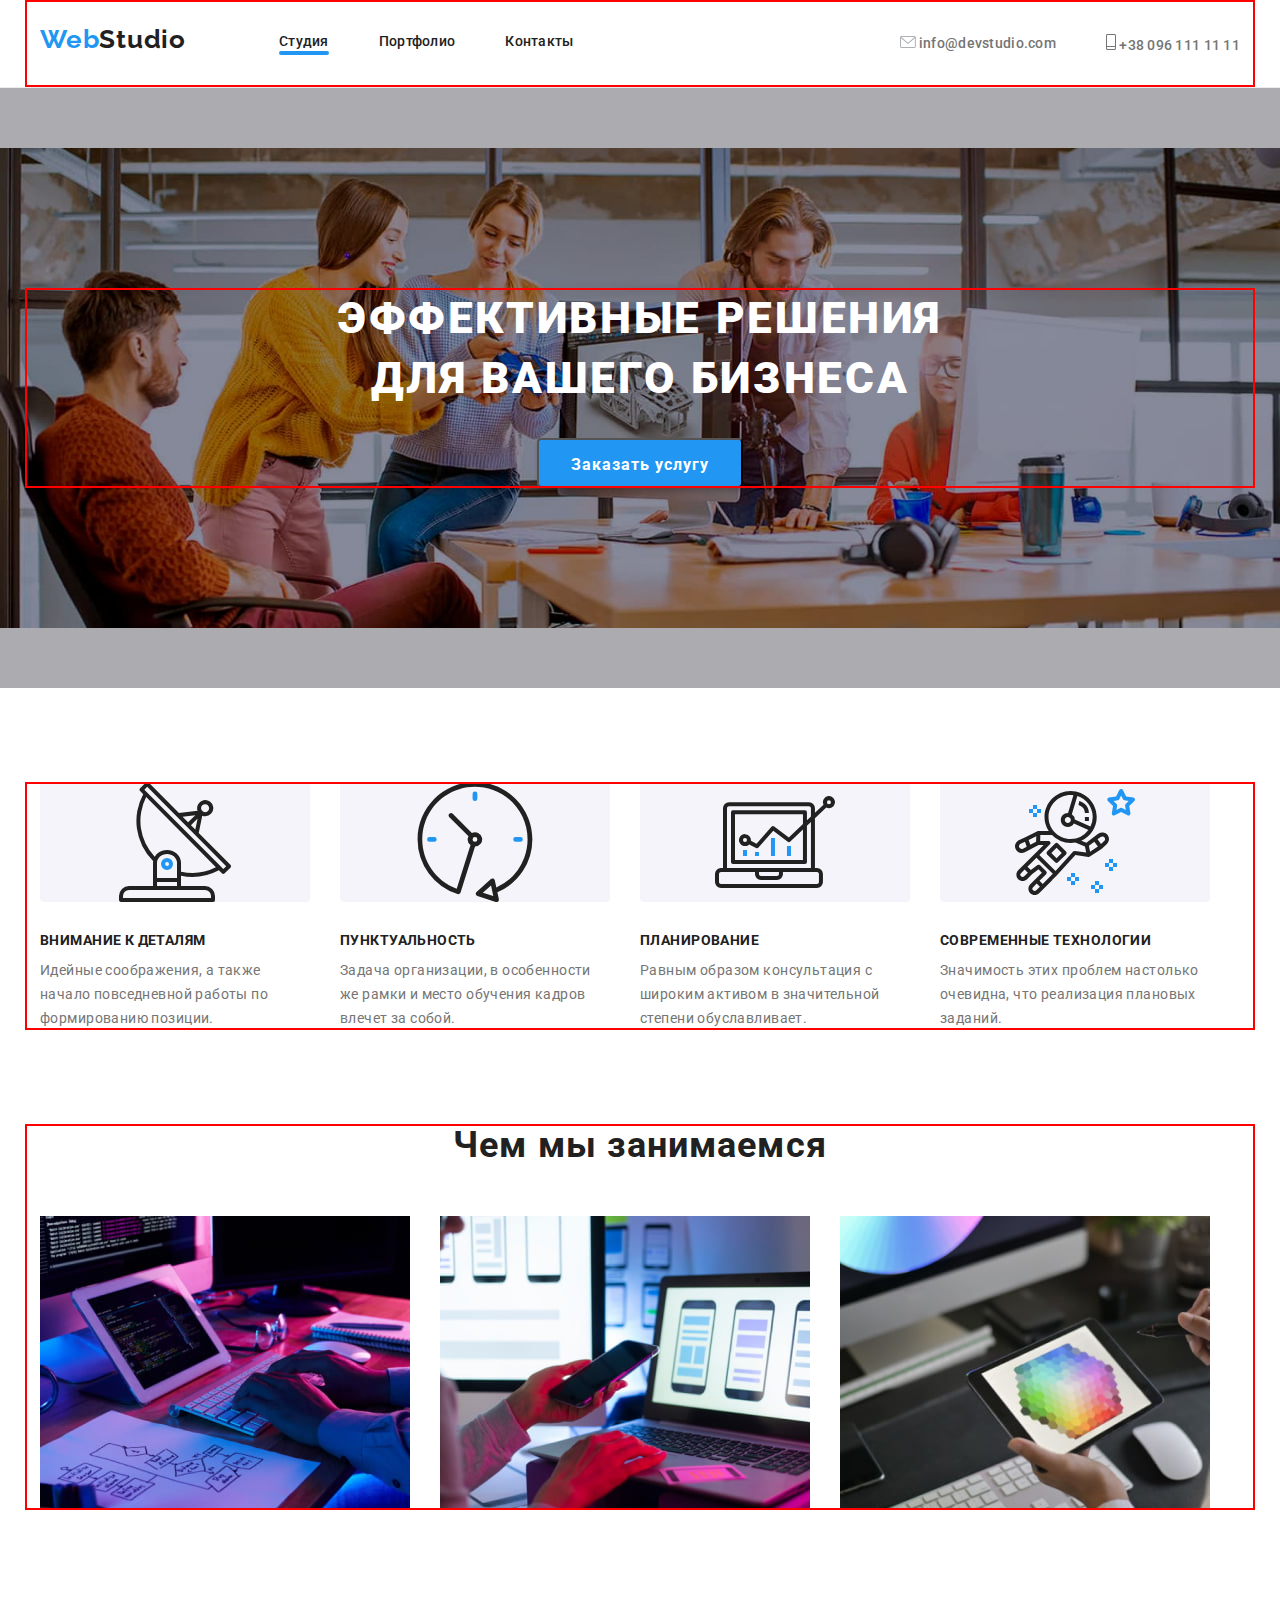
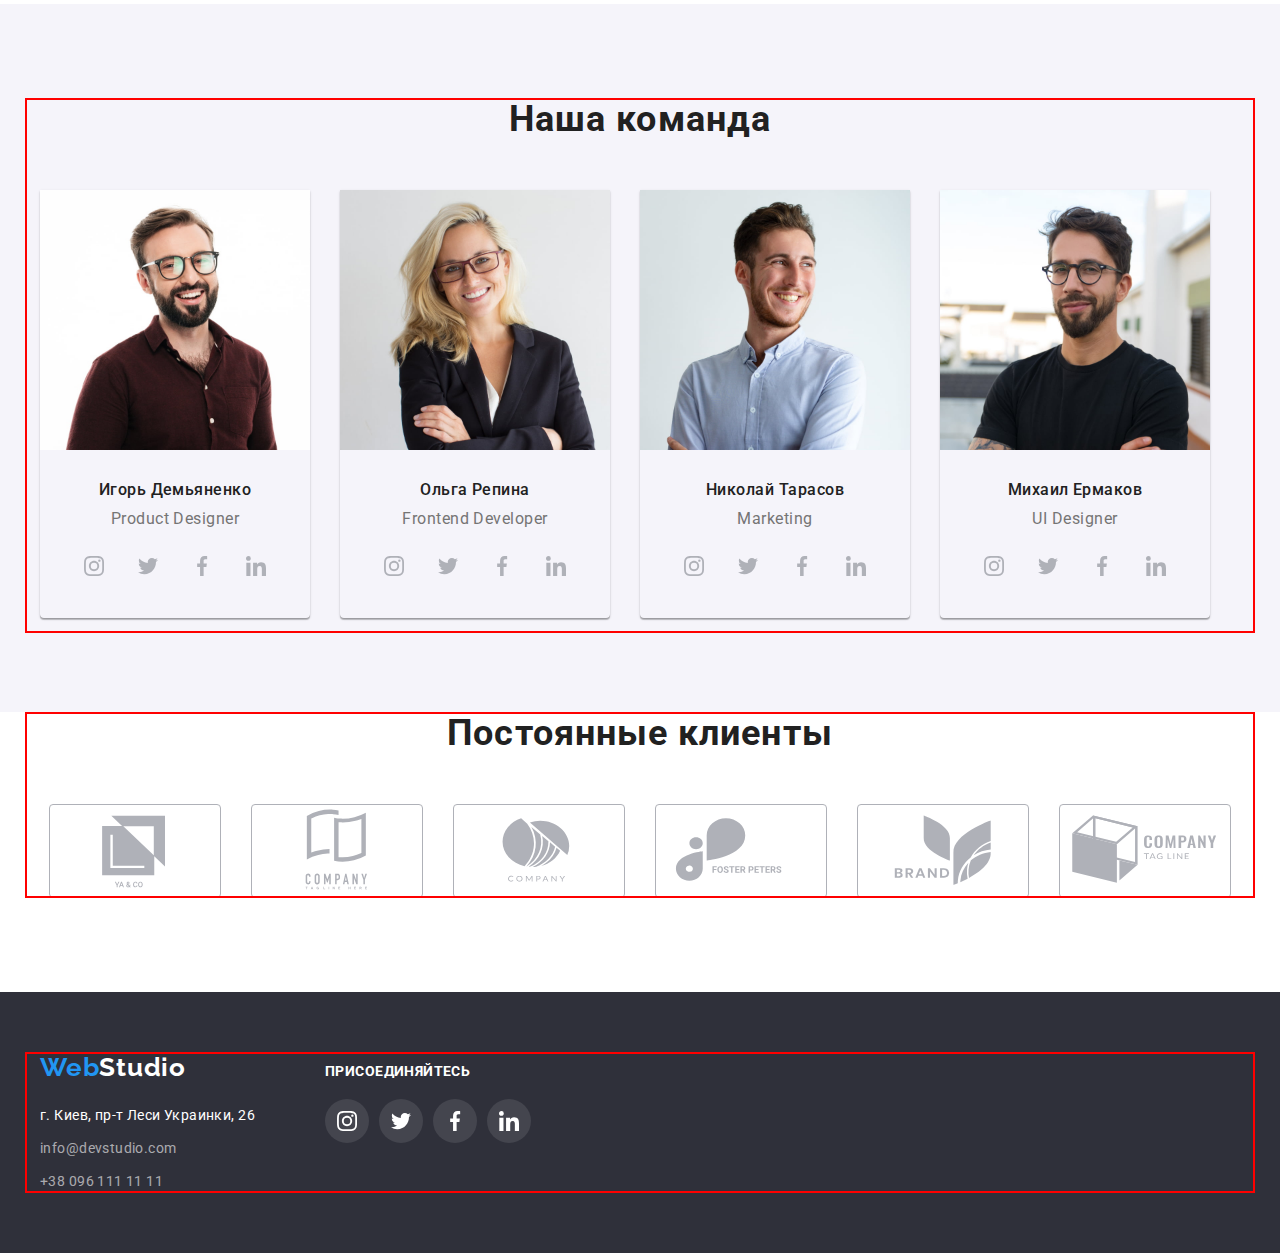
==== commit 9e481f73: "new" ====
--- a/index.html
+++ b/index.html
@@ -78,7 +78,7 @@
     <main>
       <!--hero section-->
 
-      <section class="hero-section">
+      <section class="hero-section hero">
         <div class="conteiner">
           <h1 class="hero-title">
             Эффективные решения <br />
--- a/css/styles.css
+++ b/css/styles.css
@@ -216,13 +216,24 @@
 
 /* hero section */
 
+.hero {
+  max-width: 1600px;
+  margin-left: auto;
+  margin-right: auto;
+
+  background: rgba(47, 48, 58, 0.4);
+  background-image: url(../images/hero/hero-bg.jpg);
+  background-repeat: no-repeat;
+  background-position: right center;
+  background-size: contain;
+}
+
 .hero-section {
   text-align: center;
   padding-top: 200px;
   padding-bottom: 200px;
 
   color: #ffffff;
-  background-color: var(--dark-bg-cl);
 }
 
 .hero-title {
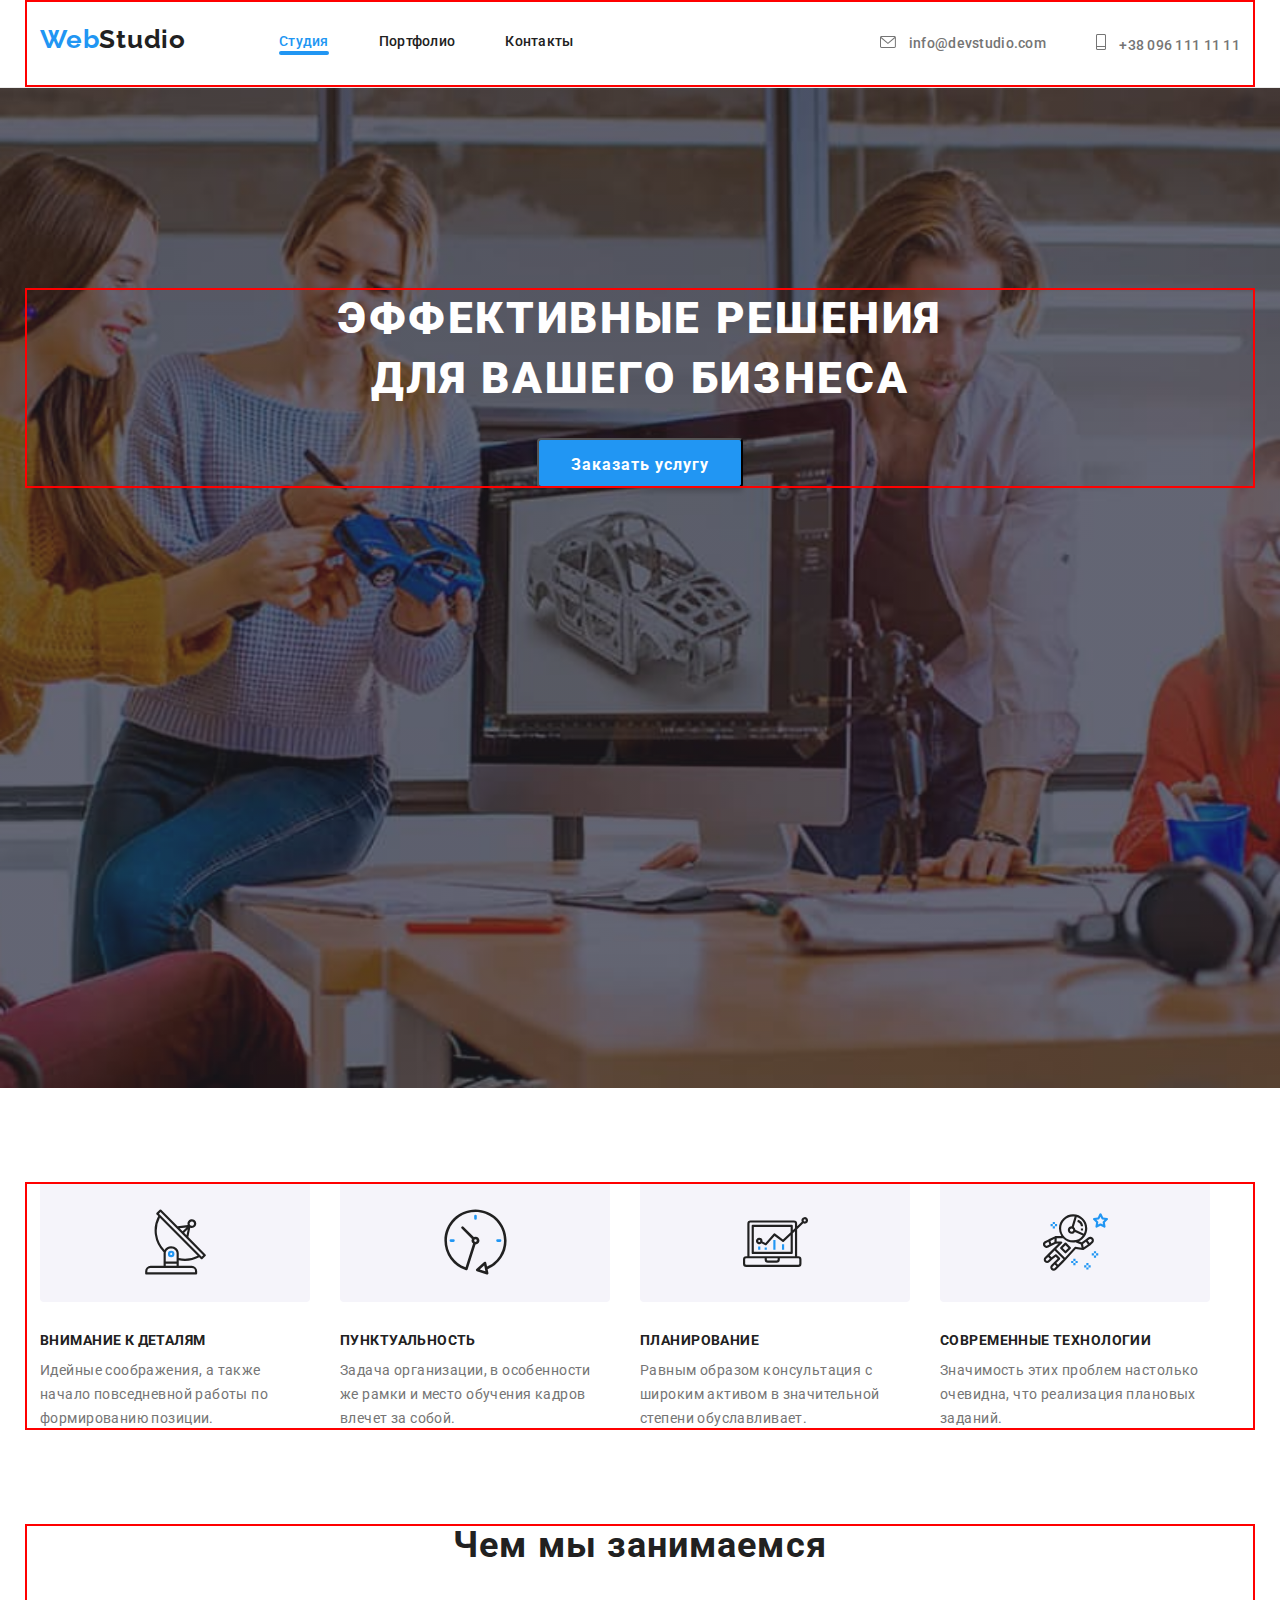
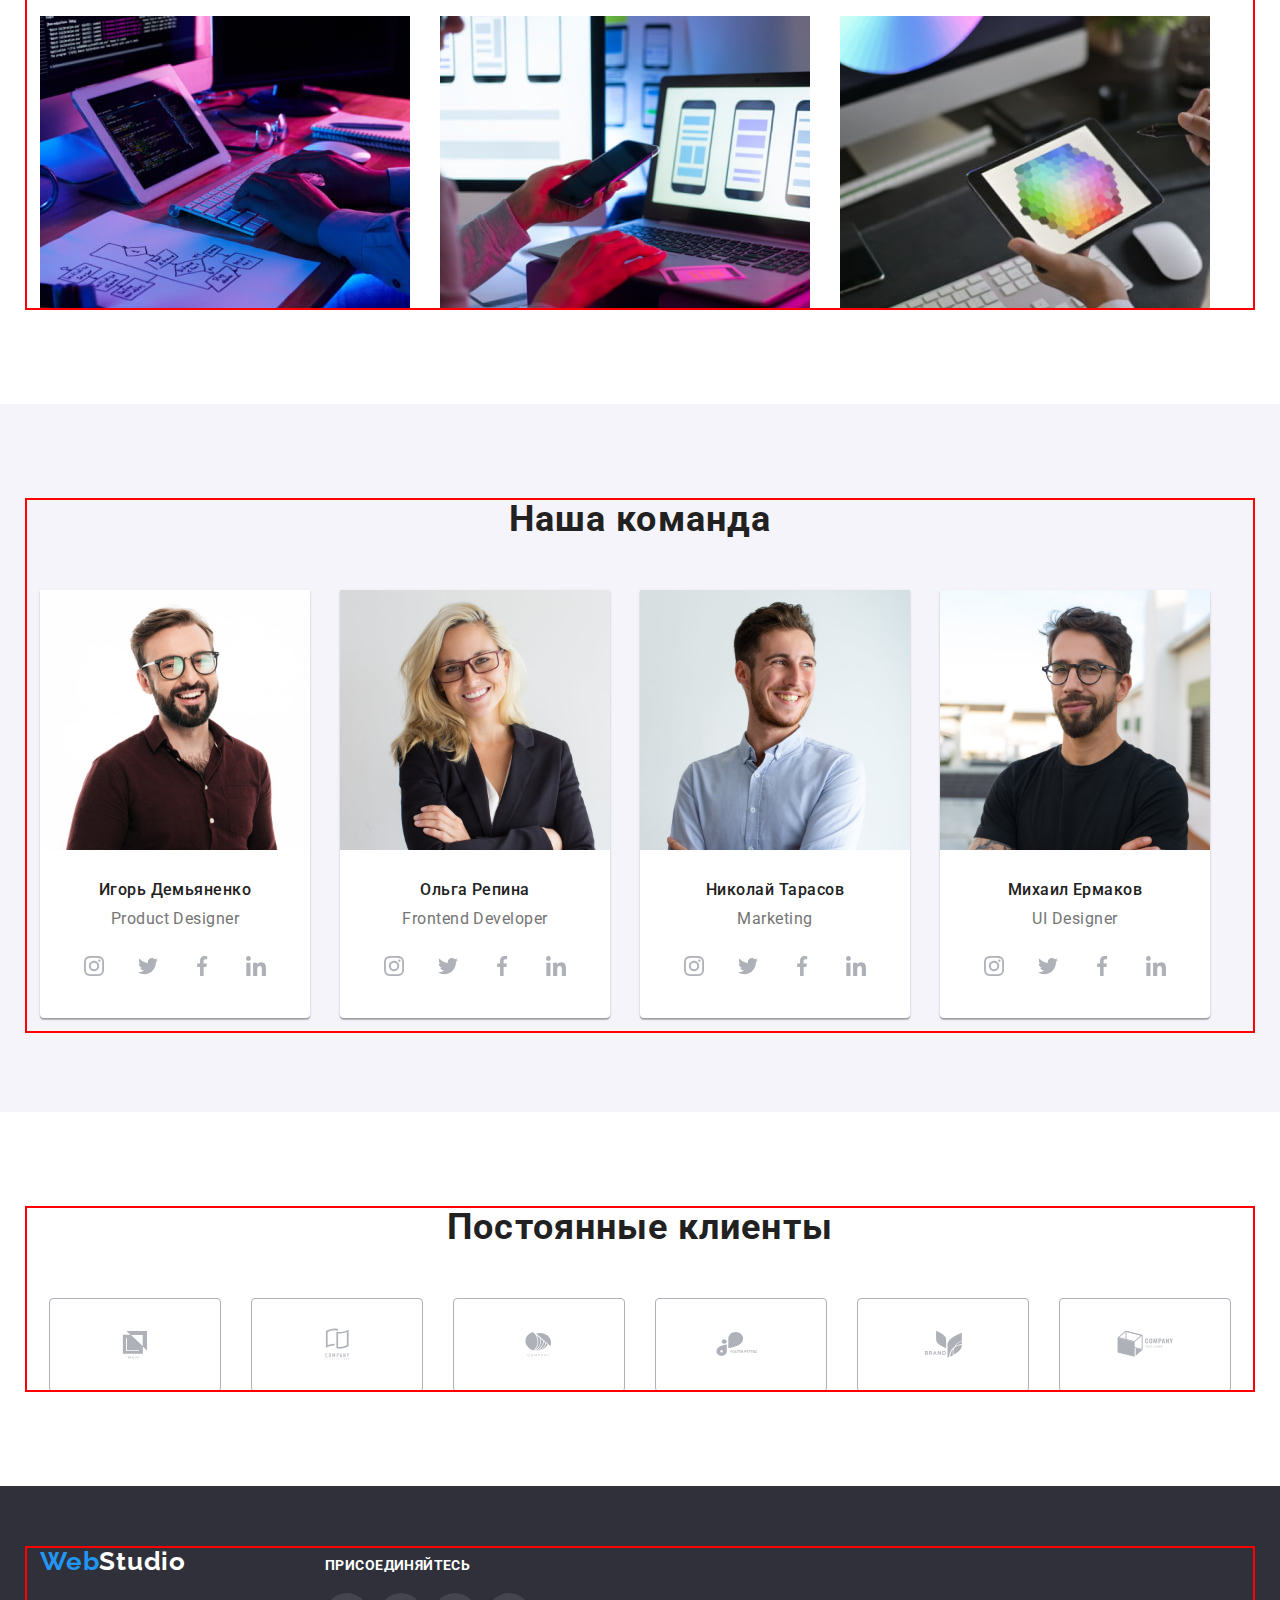
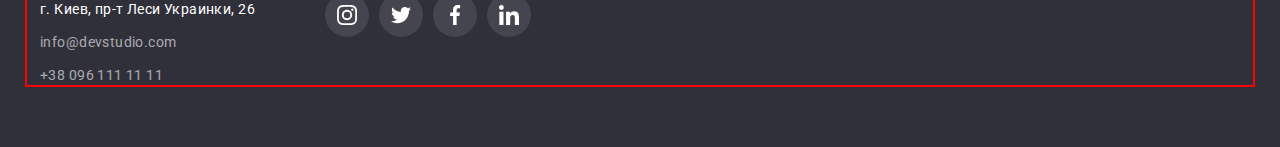
==== commit 348711f4: "new" ====
--- a/index.html
+++ b/index.html
@@ -63,7 +63,7 @@
           </li>
           <li>
             <a class="contacts-link link" href="tel:+380961111111">
-              <svg class="header-icon" width="10" height="16">
+              <svg class="header-icon icon icon-tel" width="10" height="16">
                 <use href="./images/icons.svg#icon-vector"></use>
               </svg>
               +38 096 111 11 11</a
@@ -96,16 +96,11 @@
           <h2 hidden>Особенности</h2>
           <ul class="feature-list list">
             <li class="feature-item">
-              <a
-                class="feature-link link"
-                href=""
-                target="_blank"
-                rel="noopener noreferrer"
-                aria-label="icon-antenna"
-              >
-                <svg class="feature-icon" width="270" height="120">
-                  <use href="./images/icons.svg#icon-antenna"></use></svg
-              ></a>
+              <div class="feature-link link">
+                <svg class="feature-icon" width="65" height="70">
+                  <use href="./images/icons.svg#icon-antenna"></use>
+                </svg>
+              </div>
               <h2 class="feature-item-title">Внимание к деталям</h2>
               <p class="feature-item-uppertitle">
                 Идейные соображения, a также начало повседневной работы по формированию позиции.
@@ -113,16 +108,11 @@
             </li>
 
             <li class="feature-item">
-              <a
-                class="feature-link link"
-                href=""
-                target="_blank"
-                rel="noopener noreferrer"
-                aria-label="icon-clock"
-              >
-                <svg class="feature-icon" width="270" height="120">
-                  <use href="./images/icons.svg#icon-clock"></use></svg
-              ></a>
+              <div class="feature-link link">
+                <svg class="feature-icon" width="65" height="70">
+                  <use href="./images/icons.svg#icon-clock"></use>
+                </svg>
+              </div>
               <h2 class="feature-item-title">Пунктуальность</h2>
               <p class="feature-item-uppertitle">
                 Задача организации, в особенности же рамки и место обучения кадров влечет за собой.
@@ -130,16 +120,11 @@
             </li>
 
             <li class="feature-item">
-              <a
-                class="feature-link link"
-                href=""
-                target="_blank"
-                rel="noopener noreferrer"
-                aria-label="icon-diagram"
-              >
-                <svg class="feature-icon" width="270" height="120">
-                  <use href="./images/icons.svg#icon-diagram"></use></svg
-              ></a>
+              <div class="feature-link link">
+                <svg class="feature-icon" width="65" height="70">
+                  <use href="./images/icons.svg#icon-diagram"></use>
+                </svg>
+              </div>
               <h2 class="feature-item-title">Планирование</h2>
               <p class="feature-item-uppertitle">
                 Равным образом консультация с широким активом в значительной степени обуславливает.
@@ -147,16 +132,11 @@
             </li>
 
             <li class="feature-item">
-              <a
-                class="feature-link link"
-                href=""
-                target="_blank"
-                rel="noopener noreferrer"
-                aria-label="icon-astronaut"
-              >
-                <svg class="feature-icon" width="270" height="120">
-                  <use href="./images/icons.svg#icon-astronaut"></use></svg
-              ></a>
+              <div class="feature-link link">
+                <svg class="feature-icon" width="65" height="70">
+                  <use href="./images/icons.svg#icon-astronaut"></use>
+                </svg>
+              </div>
               <h2 class="feature-item-title">Современные технологии</h2>
               <p class="feature-item-uppertitle">
                 Значимость этих проблем настолько очевидна, что реализация плановых заданий.
@@ -483,7 +463,7 @@
               rel="noopener noreferrer"
               aria-label="logo-1"
             >
-              <svg class="clients-icon" width="170" height="92">
+              <svg class="clients-icon" width="63" height="45">
                 <use href="./images/icons.svg#icon-logo-1"></use>
               </svg>
             </a>
@@ -496,7 +476,7 @@
               rel="noopener noreferrer"
               aria-label="logo-2"
             >
-              <svg class="clients-icon" width="170" height="92">
+              <svg class="clients-icon" width="63" height="45">
                 <use href="./images/icons.svg#icon-logo-2"></use>
               </svg>
             </a>
@@ -509,7 +489,7 @@
               rel="noopener noreferrer"
               aria-label="logo-3"
             >
-              <svg class="clients-icon" width="170" height="92">
+              <svg class="clients-icon" width="63" height="45">
                 <use href="./images/icons.svg#icon-logo-3"></use>
               </svg>
             </a>
@@ -522,7 +502,7 @@
               rel="noopener noreferrer"
               aria-label="logo-4"
             >
-              <svg class="clients-icon icon-logo-4" width="170" height="92">
+              <svg class="clients-icon icon-logo-4" width="63" height="45">
                 <use href="./images/icons.svg#icon-logo-4"></use>
               </svg>
             </a>
@@ -535,7 +515,7 @@
               rel="noopener noreferrer"
               aria-label="logo-5"
             >
-              <svg class="clients-icon" width="170" height="92">
+              <svg class="clients-icon" width="63" height="45">
                 <use href="./images/icons.svg#icon-logo-5"></use>
               </svg>
             </a>
@@ -548,7 +528,7 @@
               rel="noopener noreferrer"
               aria-label="logo-6"
             >
-              <svg class="clients-icon" width="170" height="92">
+              <svg class="clients-icon" width="63" height="45">
                 <use href="./images/icons.svg#icon-logo-6"></use>
               </svg>
             </a>
--- a/css/styles.css
+++ b/css/styles.css
@@ -108,11 +108,6 @@
   color: var(--acent-cl);
 }
 
-.header-icon:hover,
-.header-icon:focus .header-link-current {
-  color: var(--acent-cl);
-}
-
 .header-link-current::after {
   content: ' ';
   display: block;
@@ -169,10 +164,6 @@
 
 /* btn */
 
-.btn:hover,
-.btn:focus {
-  background-color: #2587d6;
-}
 .btn {
   font-family: 'Roboto';
   cursor: pointer;
@@ -214,18 +205,26 @@
   background-color: var(--acent-cl);
 }
 
+.light-btn:focus,
+.light-btn:hover {
+  color: #ffffff;
+  background-color: #2587d6;
+}
+
 /* hero section */
 
 .hero {
+  height: 600px;
   max-width: 1600px;
   margin-left: auto;
   margin-right: auto;
 
-  background: rgba(47, 48, 58, 0.4);
-  background-image: url(../images/hero/hero-bg.jpg);
+  background: #c4c4c4;
+  background-image: linear-gradient(to right, rgba(47, 48, 58, 0.4), rgba(47, 48, 58, 0.4)),
+    url(../images/hero/hero-bg.jpg);
   background-repeat: no-repeat;
-  background-position: right center;
-  background-size: contain;
+  background-position: center;
+  background-size: cover;
 }
 
 .hero-section {
@@ -349,6 +348,7 @@
 
 .team-item {
   margin: 15px;
+  background: #ffffff;
   box-shadow: 0px 1px 3px rgba(0, 0, 0, 0.12), 0px 1px 1px rgba(0, 0, 0, 0.14),
     0px 2px 1px rgba(0, 0, 0, 0.2);
   border-radius: 0px 0px 4px 4px;
@@ -544,6 +544,7 @@
 }
 
 .clients-section {
+  padding-top: 94px;
   padding-bottom: 94px;
   background: #ffffff;
 }
@@ -552,6 +553,8 @@
   display: flex;
   align-items: center;
   justify-content: center;
+  width: 170px;
+  height: 92px;
   color: #afb1b8;
   border: 1px solid #afb1b8;
   border-radius: 4px;
@@ -576,17 +579,19 @@
   display: flex;
   align-items: center;
   justify-content: center;
+  width: 270px;
+  height: 120px;
   background: #f5f4fa;
   border-radius: 4px;
 }
 
-.icon-logo-4 {
-  --color2: #afb1b8;
-}
-
-.clients-icon:hover {
+.clients-icon:hover,
+.clients-icon:focus,
+.clients-link:hover,
+.clients-link:focus {
   --color3: var(--acent-cl);
   --color2: var(--acent-cl);
+  border: 1px solid var(--acent-cl);
 }
 
 .feature-icon:hover {
@@ -594,11 +599,22 @@
 }
 
 .icon-letter {
-  --color1: #afb1b8;
-}
-
-.header-icon:hover,
-.header-icon:focus {
-  --color1: var(--acent-cl);
-  --color2: var(--acent-cl);
-}
+  margin-right: 10px;
+  fill: currentColor;
+}
+
+.icon-tel {
+  margin-right: 10px;
+  fill: currentColor;
+}
+
+.icon-letter:hover,
+.icon-letter:focus,
+.header-link-current {
+  color: var(--acent-cl);
+}
+
+.contacts-link:hover,
+.contacts-link:focus {
+  color: var(--acent-cl);
+}
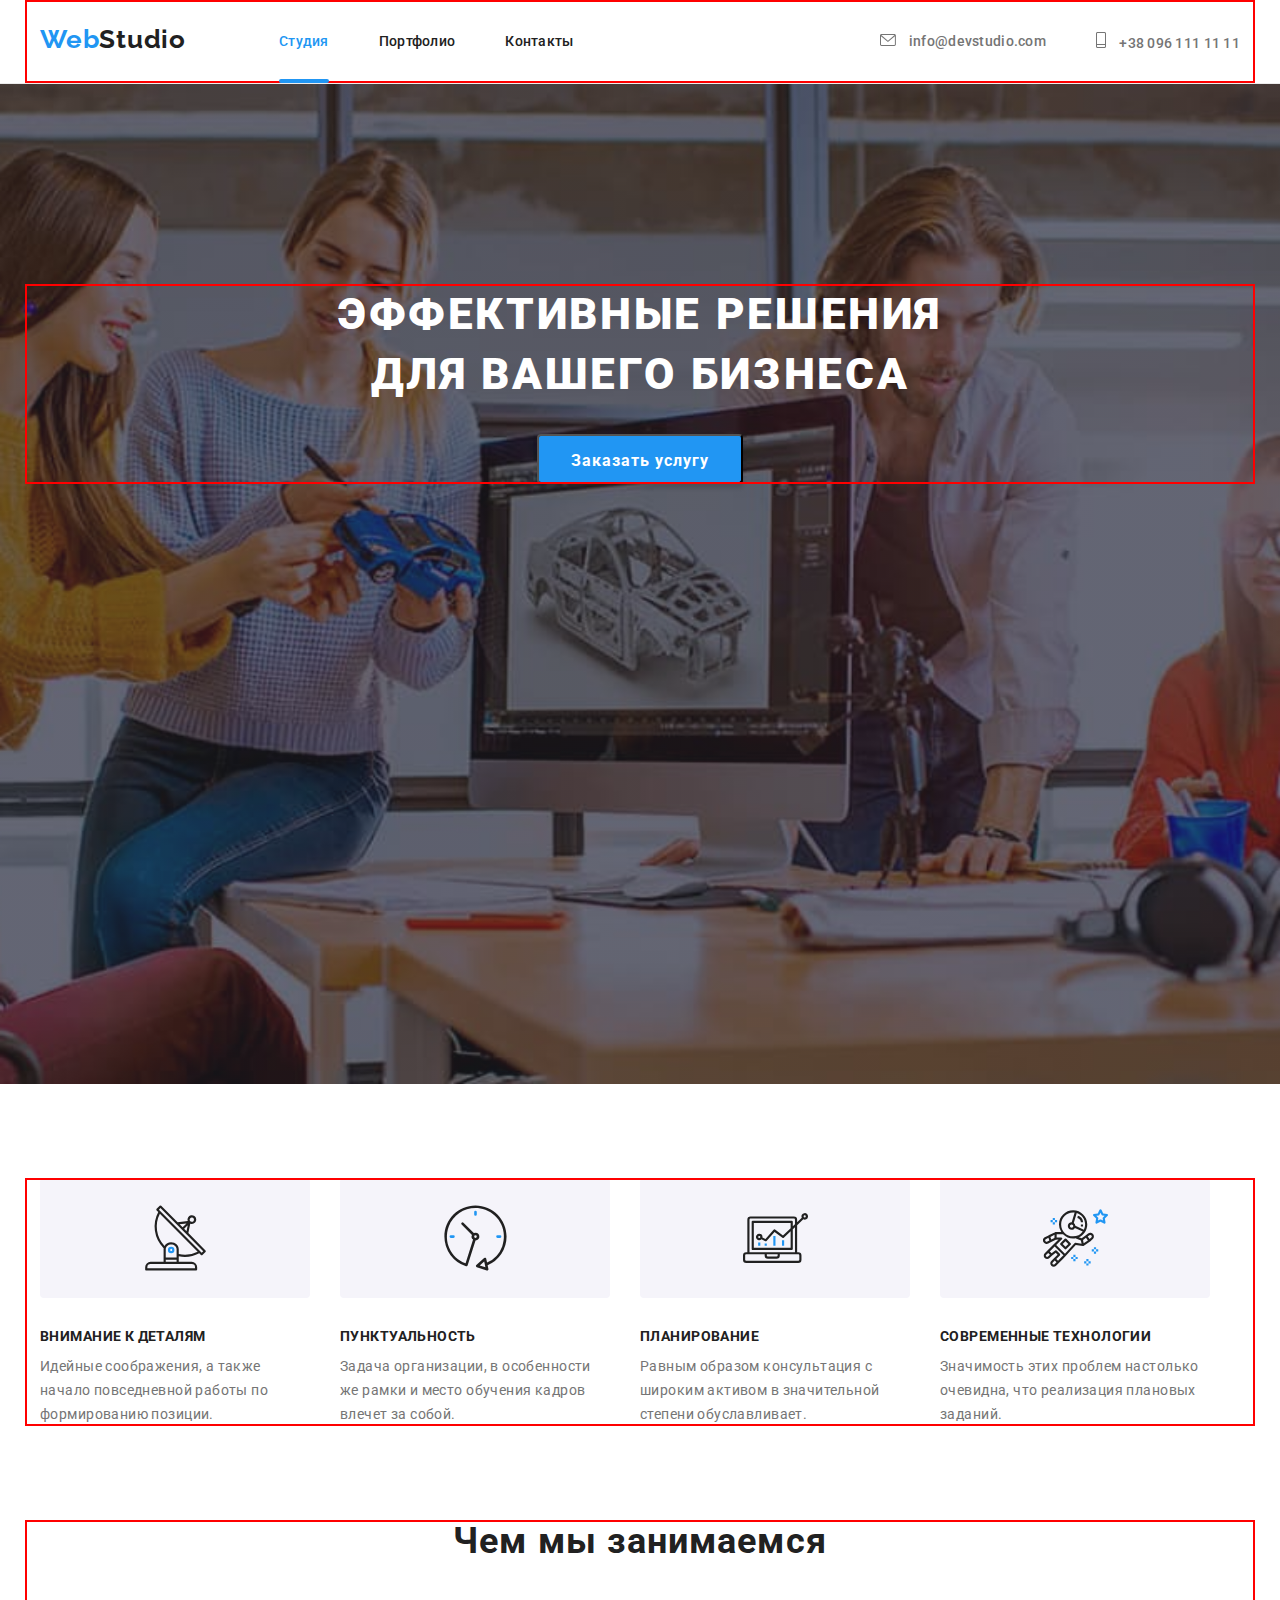
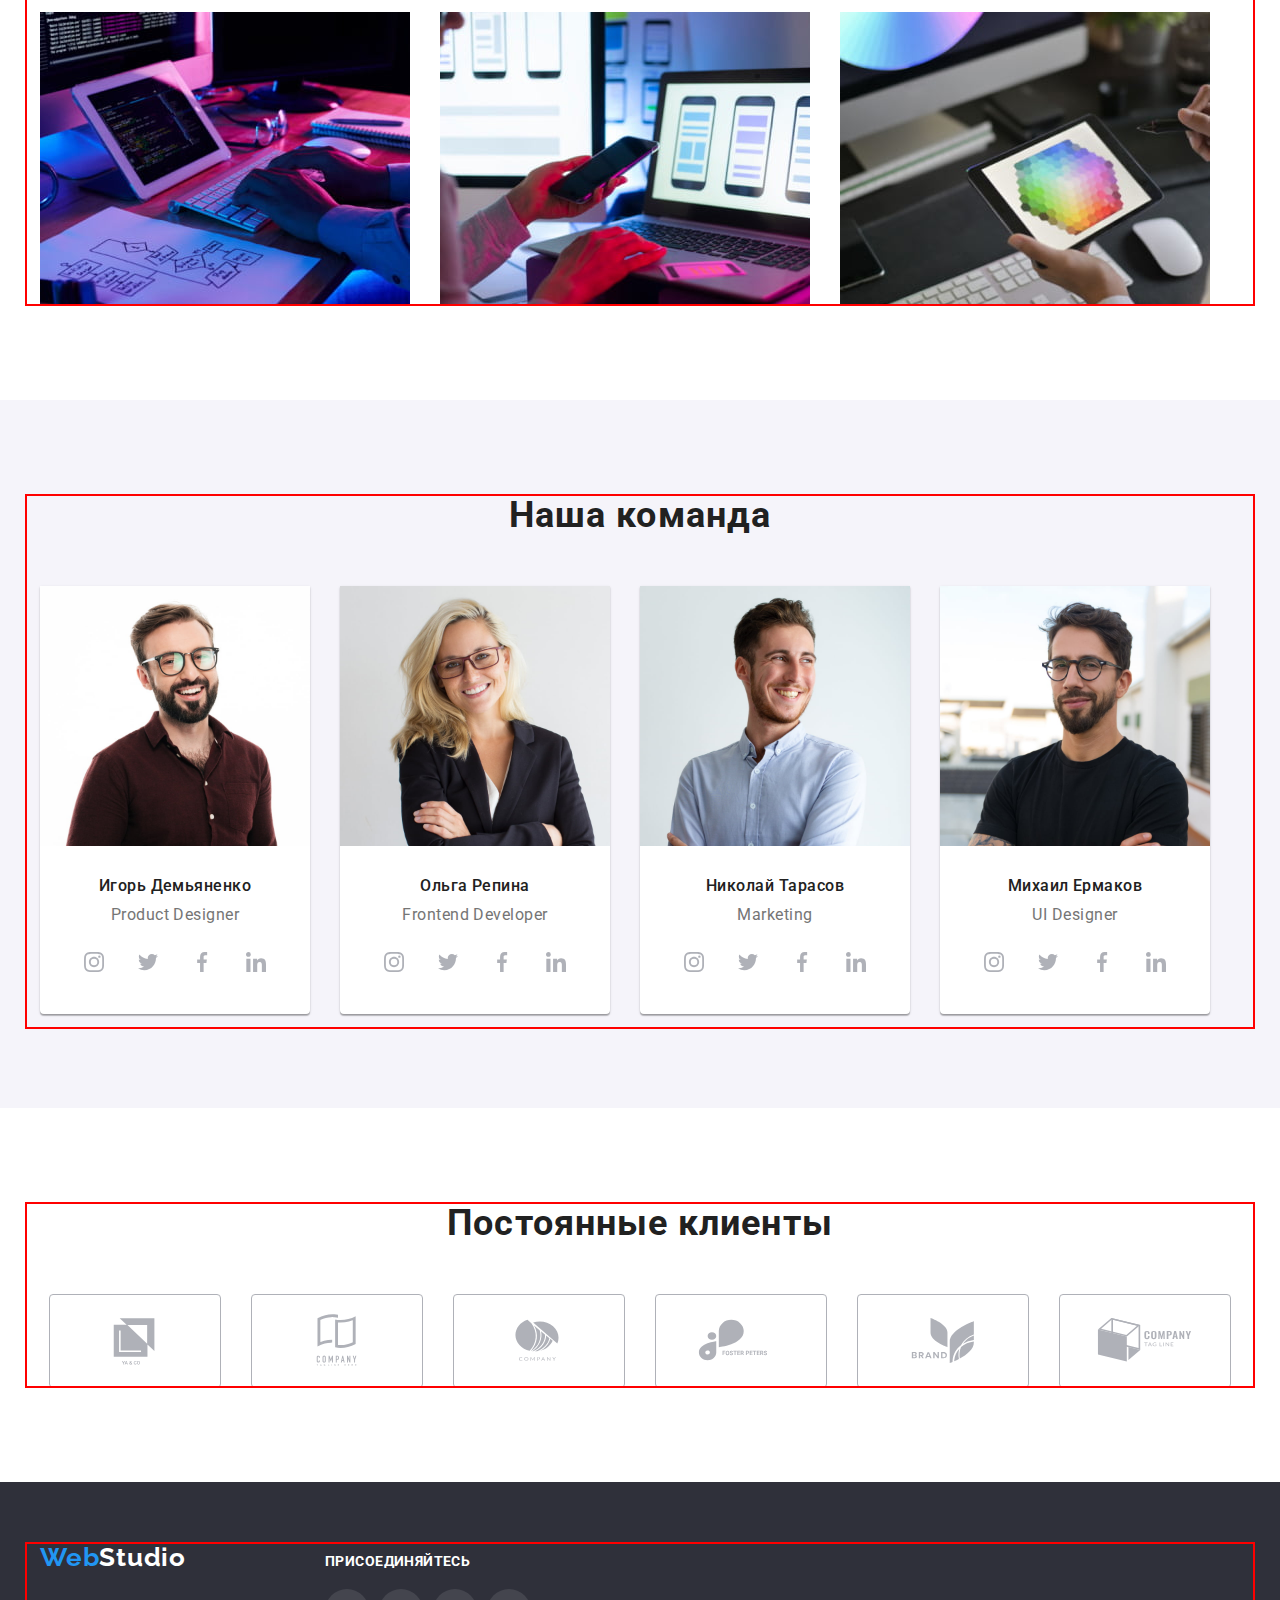
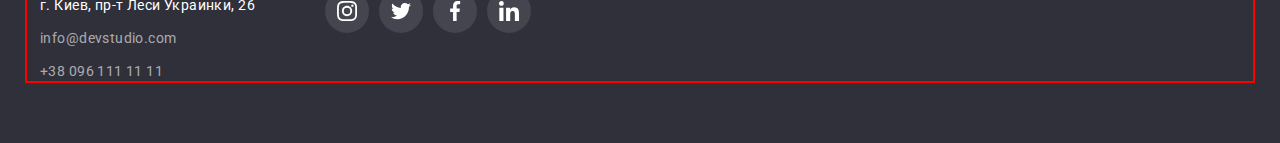
==== commit 1db88644: "new" ====
--- a/index.html
+++ b/index.html
@@ -463,7 +463,7 @@
               rel="noopener noreferrer"
               aria-label="logo-1"
             >
-              <svg class="clients-icon" width="63" height="45">
+              <svg class="clients-icon" width="106" height="60">
                 <use href="./images/icons.svg#icon-logo-1"></use>
               </svg>
             </a>
@@ -476,7 +476,7 @@
               rel="noopener noreferrer"
               aria-label="logo-2"
             >
-              <svg class="clients-icon" width="63" height="45">
+              <svg class="clients-icon" width="106" height="60">
                 <use href="./images/icons.svg#icon-logo-2"></use>
               </svg>
             </a>
@@ -489,7 +489,7 @@
               rel="noopener noreferrer"
               aria-label="logo-3"
             >
-              <svg class="clients-icon" width="63" height="45">
+              <svg class="clients-icon" width="106" height="60">
                 <use href="./images/icons.svg#icon-logo-3"></use>
               </svg>
             </a>
@@ -502,7 +502,7 @@
               rel="noopener noreferrer"
               aria-label="logo-4"
             >
-              <svg class="clients-icon icon-logo-4" width="63" height="45">
+              <svg class="clients-icon icon-logo-4" width="106" height="60">
                 <use href="./images/icons.svg#icon-logo-4"></use>
               </svg>
             </a>
@@ -515,7 +515,7 @@
               rel="noopener noreferrer"
               aria-label="logo-5"
             >
-              <svg class="clients-icon" width="63" height="45">
+              <svg class="clients-icon" width="106" height="60">
                 <use href="./images/icons.svg#icon-logo-5"></use>
               </svg>
             </a>
@@ -528,7 +528,7 @@
               rel="noopener noreferrer"
               aria-label="logo-6"
             >
-              <svg class="clients-icon" width="63" height="45">
+              <svg class="clients-icon" width="106" height="60">
                 <use href="./images/icons.svg#icon-logo-6"></use>
               </svg>
             </a>
--- a/css/styles.css
+++ b/css/styles.css
@@ -108,13 +108,19 @@
   color: var(--acent-cl);
 }
 
+.header-item {
+  position: relative;
+}
+
 .header-link-current::after {
-  content: ' ';
-  display: block;
+  position: absolute;
+  bottom: 0;
+  left: 0;
+  content: '';
   width: 100%;
   height: 4px;
   border-radius: 2px;
-  background-color: var(--acent-cl);
+  background-color: #2196f3;
 }
 
 .header-conteiner {
@@ -585,8 +591,6 @@
   border-radius: 4px;
 }
 
-.clients-icon:hover,
-.clients-icon:focus,
 .clients-link:hover,
 .clients-link:focus {
   --color3: var(--acent-cl);
